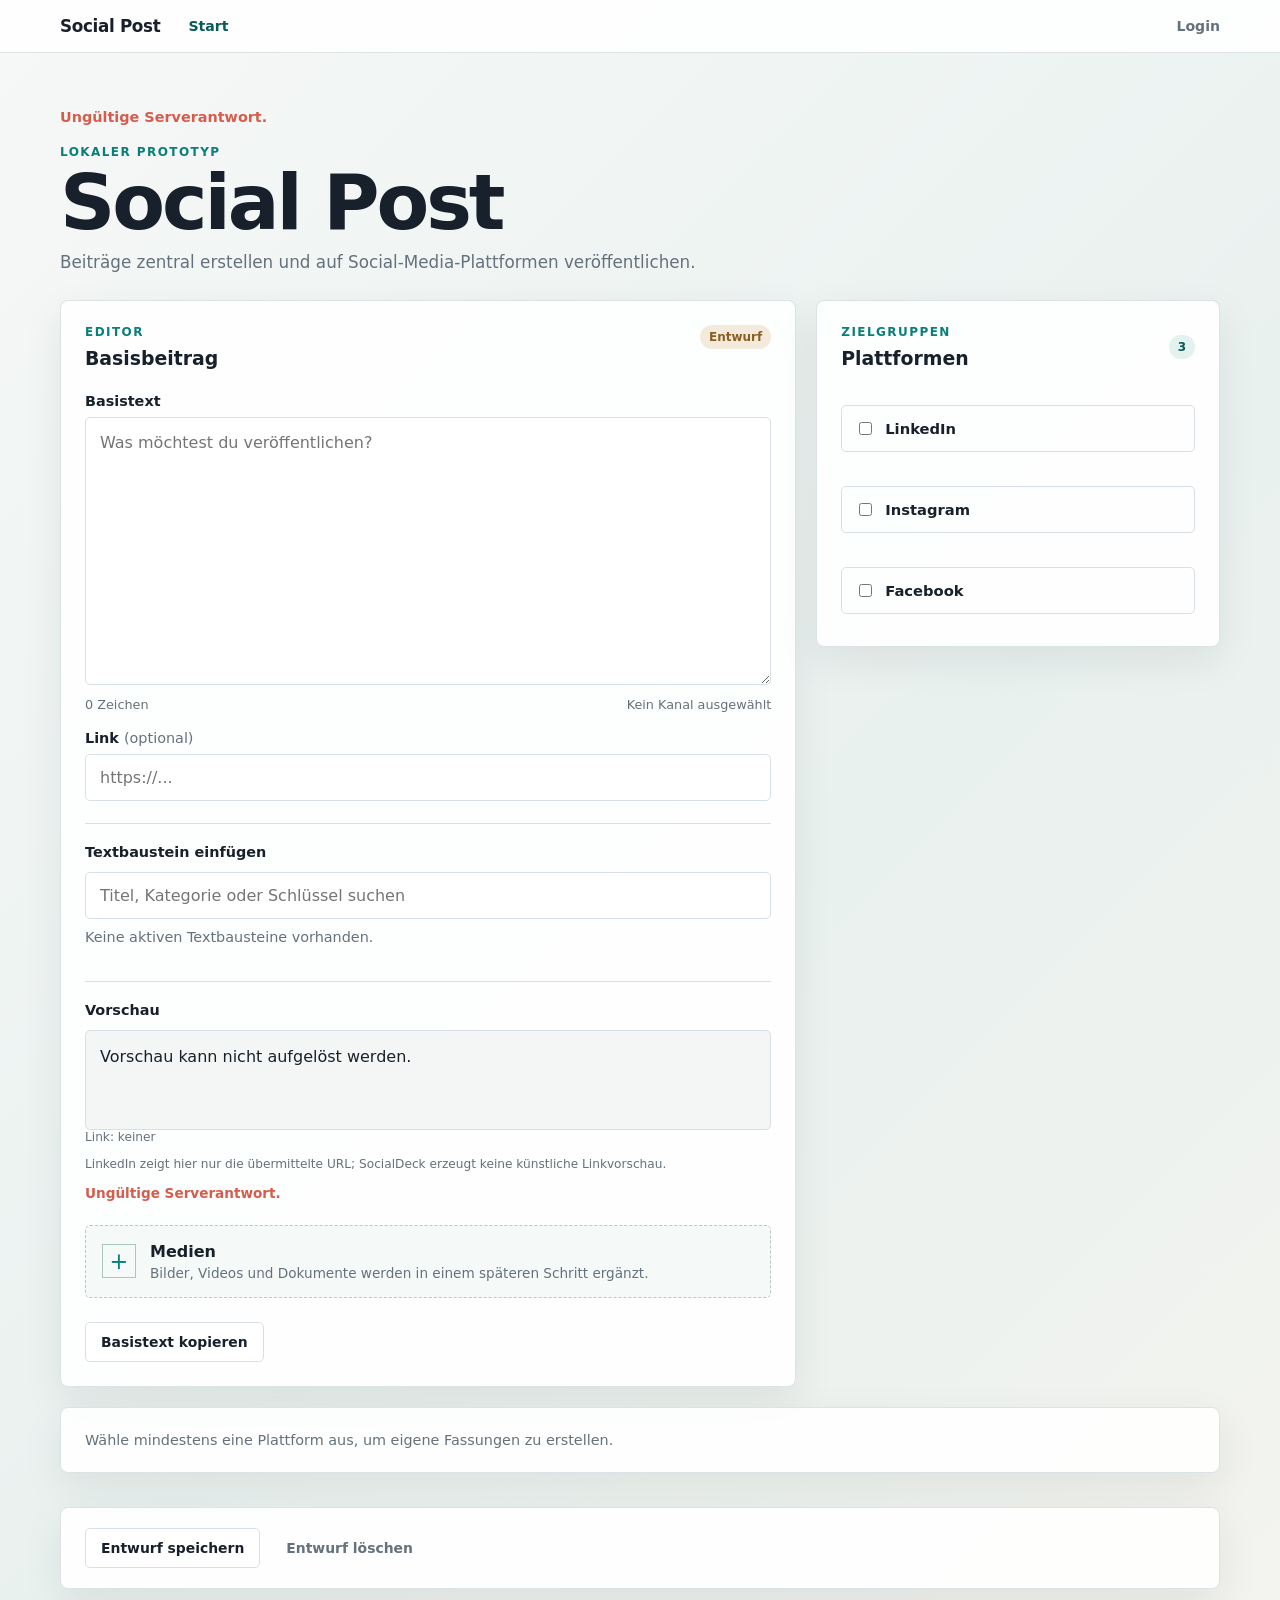
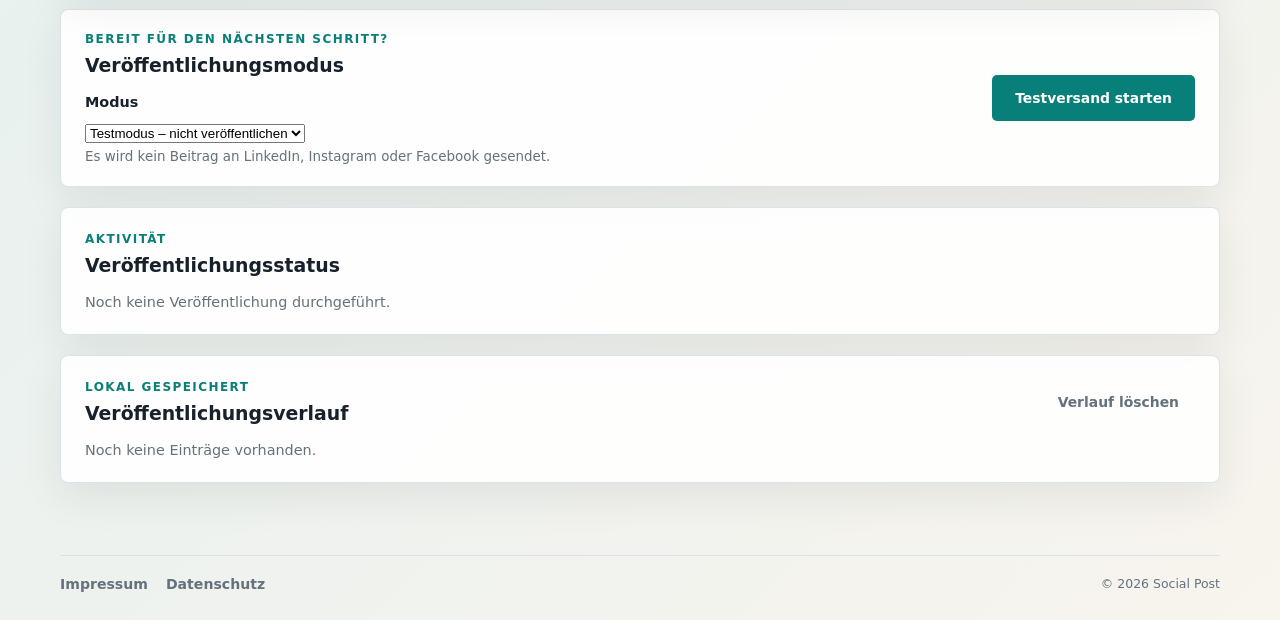
==== public/index.html @ dc5a69a2 "Persist posts and add LinkedIn link publishing" ====
<!doctype html>
<html lang="de">
  <head>
    <meta charset="utf-8">
    <meta name="viewport" content="width=device-width, initial-scale=1">
    <title>Social Post</title>
    <link rel="stylesheet" href="css/app.css">
  </head>
  <body>
    <header class="topbar">
      <a class="brand" href="#/">Social Post</a>
      <nav class="main-nav" aria-label="Hauptnavigation">
        <a href="#/" data-route-link="home">Start</a>
        <a href="#/beitraege" data-route-link="posts" hidden>Beiträge</a>
        <a href="#/admin" data-route-link="admin" hidden>Admin</a>
      </nav>
      <div class="session-nav">
        <span id="current-user" class="current-user" hidden></span>
        <a id="login-link" class="login-link" href="#/login">Login</a>
        <button id="logout-button" class="button button-quiet" type="button" hidden>Logout</button>
      </div>
    </header>
    <main class="app-shell">
      <div id="message" class="message" role="status" aria-live="polite"></div>

      <section id="home-view" data-view="home">
        <header class="page-header">
          <p class="eyebrow">Lokaler Prototyp</p>
          <h1>Social Post</h1>
          <p>Beiträge zentral erstellen und auf Social-Media-Plattformen veröffentlichen.</p>
        </header>
        <section class="post-editor" aria-label="Beitragseditor">
        <article class="panel editor-panel base-editor">
          <div class="panel-heading">
            <div>
              <p class="section-kicker">Editor</p>
              <h2>Basisbeitrag</h2>
            </div>
            <span id="post-status" class="status-badge">Entwurf</span>
          </div>
          <label for="post-text">Basistext</label>
          <textarea id="post-text" rows="10" placeholder="Was möchtest du veröffentlichen?"></textarea>
          <div class="field-meta">
            <span id="character-count">0 Zeichen</span>
            <span id="provider-limit">Keine Plattform ausgewählt</span>
          </div>

          <label for="post-link">Link <span class="muted">(optional)</span></label>
          <input id="post-link" type="url" placeholder="https://...">

          <section class="post-text-blocks" aria-labelledby="post-text-block-heading">
            <h3 id="post-text-block-heading">Textbaustein einfügen</h3>
            <input id="post-text-block-search" type="search" placeholder="Titel, Kategorie oder Schlüssel suchen">
            <div id="post-text-block-list" class="post-text-block-list"></div>
            <div id="post-text-block-admin-action"></div>
          </section>

          <section class="post-preview" aria-labelledby="post-preview-heading">
            <h3 id="post-preview-heading">Vorschau</h3>
            <pre id="post-preview">Noch kein Basistext vorhanden.</pre>
            <p id="post-link-preview" class="field-hint">Link: keiner</p>
            <p class="field-hint">LinkedIn zeigt hier nur die übermittelte URL; SocialDeck erzeugt keine künstliche Linkvorschau.</p>
            <p id="post-preview-error" class="form-error" role="alert"></p>
          </section>

          <div class="media-box">
            <div class="media-icon" aria-hidden="true">+</div>
            <div>
              <strong>Medien</strong>
              <p>Bilder, Videos und Dokumente werden in einem späteren Schritt ergänzt.</p>
            </div>
          </div>

          <div class="button-row editor-actions">
            <button id="copy-button" class="button button-secondary" type="button">Basistext kopieren</button>
          </div>
        </article>

        </article>

        <section class="panel provider-panel">
            <div class="panel-heading compact">
              <div>
                <p class="section-kicker">Zielgruppen</p>
                <h2>Plattformen</h2>
              </div>
              <span id="provider-count" class="count-badge">0</span>
            </div>
            <div id="provider-list" class="provider-list"></div>
          </section>

        <section id="platform-variants" class="platform-variants" aria-label="Plattformfassungen"></section>

        <div class="panel editor-footer">
          <div class="button-row">
            <button id="save-button" class="button button-secondary" type="button">Entwurf speichern</button>
            <button id="delete-button" class="button button-quiet" type="button">Entwurf löschen</button>
          </div>
          <span id="draft-status" class="muted"></span>
        </div>
        </section>
      </section>

      <section id="posts-view" class="standalone-view" data-view="posts" hidden>
        <header class="page-header"><p class="eyebrow">Gespeichert</p><h1>Beiträge</h1><p>Providerneutrale Beiträge und ihre Veröffentlichungsziele.</p></header>
        <div id="posts-list" class="posts-list panel"><p class="empty-state">Noch keine Beiträge gespeichert.</p></div>
      </section>

      <section id="login-view" class="standalone-view" data-view="login" hidden>
        <div class="auth-card panel">
          <p class="section-kicker">Lokale Entwicklung</p>
          <h1>Admin-Login</h1>
          <p class="muted">Serverseitiger Admin-Zugang für die lokale Entwicklungsumgebung.</p>
          <form id="login-form">
            <label for="login-identity">E-Mail oder Benutzername</label>
            <input id="login-identity" name="identity" autocomplete="username" required>
            <label for="login-password">Passwort</label>
            <input id="login-password" name="password" type="password" autocomplete="current-password" required>
            <p id="login-error" class="form-error" role="alert"></p>
            <button class="button button-primary" type="submit">Login</button>
          </form>
        </div>
      </section>

      <section id="admin-view" class="standalone-view" data-view="admin" hidden>
        <div class="admin-heading">
          <div><p class="section-kicker">Administration</p><h1>Admin</h1><p class="muted">Konten, Provider und allgemeine Einstellungen.</p></div>
          <span class="status-badge">Geschützt</span>
        </div>
        <nav class="admin-tabs" aria-label="Admin-Bereiche"><button class="admin-tab active" type="button">Verbundene Konten</button><button class="admin-tab" type="button">Rechtliches</button><button class="admin-tab" type="button">Textbausteine</button><button class="admin-tab" type="button">E-Mail-Konfiguration</button><button class="admin-tab" type="button">Admin-Konto</button></nav>
        <div id="accounts-panel" class="admin-tab-panel">
          <p class="section-kicker">Provider-Konfiguration</p><h2>Verbundene Konten</h2><p class="muted">LinkedIn kann per OAuth verbunden werden. Instagram und Facebook folgen später.</p>
          <div id="provider-config-list" class="provider-config-list"></div>
        </div>
        <form id="legal-settings-form" class="panel settings-panel admin-tab-panel" hidden>
          <div class="panel-heading compact"><div><p class="section-kicker">Allgemein</p><h2>Rechtstexte</h2></div></div>
          <label for="imprint-input">Impressum</label><textarea id="imprint-input" rows="8" placeholder="Noch kein Impressum hinterlegt."></textarea>
          <label for="privacy-input">Datenschutz</label><textarea id="privacy-input" rows="8" placeholder="Noch keine Datenschutzerklärung hinterlegt."></textarea>
          <div class="button-row"><button class="button button-primary" type="submit">Speichern</button></div>
        </form>
        <section id="text-blocks-panel" class="admin-tab-panel" hidden>
          <div class="text-block-layout">
            <aside class="panel text-block-selection">
              <label class="text-block-search">Textbaustein suchen<input id="text-block-search" type="search" placeholder="Titel, Schlüssel, Kategorie oder Inhalt"></label>
              <div class="text-block-list-heading"><span>Textbausteine</span><span>Status</span></div>
              <div id="text-block-list" class="text-block-list" role="listbox" aria-label="Textbaustein auswählen"></div>
              <button id="text-block-new" class="button button-secondary" type="button">Neuer Textbaustein</button>
            </aside>
            <form id="text-block-editor-form" class="panel text-block-editor" aria-labelledby="text-block-editor-heading">
              <p id="text-block-editor-category" class="section-kicker">Textbausteine</p>
              <h2 id="text-block-editor-heading">Textbaustein auswählen</h2>
              <fieldset id="text-block-editor-fields" disabled>
                <label>Bezeichnung / Titel<input name="title" maxlength="255" required></label>
                <label>Schlüssel<input name="key" maxlength="100" pattern="[A-Za-z0-9][A-Za-z0-9_-]*" placeholder="standard_cta" required></label>
                <label>Kategorie<input name="category" maxlength="100" placeholder="Allgemein"></label>
                <div class="text-block-options"><label><input name="isActive" type="checkbox" checked> Aktiv</label><label>Sortierung<input name="sortOrder" type="number" min="-1000000" max="1000000" value="0" required></label></div>
                <label>Inhalt<textarea name="content" rows="16" maxlength="50000"></textarea></label>
                <section class="text-block-placeholder-section" aria-labelledby="text-block-placeholder-heading">
                  <strong id="text-block-placeholder-heading">Verfügbare Schlüssel</strong>
                  <div id="text-block-placeholders" class="text-block-placeholders" aria-live="polite"></div>
                  <p class="field-hint">Ein Klick fügt den Schlüssel an der Cursorposition ein. Markierter Text wird ersetzt.</p>
                </section>
                <div class="button-row"><button class="button button-primary" type="submit">Speichern</button><button id="text-block-delete" class="button button-quiet" type="button">Löschen</button></div>
              </fieldset>
            </form>
          </div>
        </section>
        <form id="email-settings-form" class="panel settings-panel admin-tab-panel" hidden>
          <div class="panel-heading compact"><div><p class="section-kicker">SMTP</p><h2>E-Mail-Konfiguration</h2></div><span id="email-password-status" class="status-badge">Kein Passwort gespeichert</span></div>
          <label class="email-enabled"><input name="enabled" type="checkbox"> E-Mail-Versand aktiv</label>
          <div class="email-settings-grid">
            <label>SMTP-Host<input name="host" maxlength="255" placeholder="smtp.example.com"></label>
            <label>SMTP-Port<input name="port" type="number" min="1" max="65535" value="587" required></label>
            <label>Verschlüsselung<select name="encryption"><option value="none">Keine</option><option value="tls">STARTTLS</option><option value="ssl">TLS/SSL</option></select></label>
            <label>SMTP-Benutzername<input name="user" maxlength="255" autocomplete="username"></label>
          </div>
          <label>Neues SMTP-Passwort<input name="password" type="password" maxlength="4096" autocomplete="new-password" placeholder="Leer lassen, um vorhandenes Passwort zu behalten"></label>
          <div class="email-settings-grid">
            <label>Absender-E-Mail<input name="fromEmail" type="email" maxlength="254"></label>
            <label>Absendername<input name="fromName" maxlength="255"></label>
            <label>Reply-To-Adresse<input name="replyTo" type="email" maxlength="254"></label>
          </div>
          <p class="field-hint">Es wird beim Speichern keine Test- oder externe E-Mail versendet.</p>
          <div class="button-row"><button class="button button-primary" type="submit">E-Mail-Konfiguration speichern</button></div>
        </form>
        <form id="password-form" class="panel settings-panel admin-tab-panel" hidden>
          <div class="panel-heading compact"><div><p class="section-kicker">Sicherheit</p><h2>Admin-Konto</h2></div></div>
          <label for="current-password">Aktuelles Passwort</label><input id="current-password" name="currentPassword" type="password" required>
          <label for="new-password">Neues Passwort</label><input id="new-password" name="newPassword" type="password" minlength="12" maxlength="1024" required>
          <label for="new-password-repeat">Neues Passwort wiederholen</label><input id="new-password-repeat" name="newPasswordRepeat" type="password" minlength="12" maxlength="1024" required>
          <div class="button-row"><button class="button button-primary" type="submit">Passwort ändern</button></div>
        </form>
      </section>

      <section id="imprint-view" class="standalone-view legal-view" data-view="imprint" hidden>
        <p class="section-kicker">Rechtliches</p><h1>Impressum</h1>
        <div id="imprint-content" class="legal-content"></div>
      </section>

      <section id="privacy-view" class="standalone-view legal-view" data-view="privacy" hidden>
        <p class="section-kicker">Rechtliches</p><h1>Datenschutz</h1>
        <div id="privacy-content" class="legal-content"></div>
      </section>

      <section class="publish-bar panel" data-view="home">
        <div>
          <p class="section-kicker">Bereit für den nächsten Schritt?</p>
          <h2>Veröffentlichungsmodus</h2>
          <label for="publish-mode">Modus</label>
          <select id="publish-mode"><option value="mock" selected>Testmodus – nicht veröffentlichen</option><option value="linkedin-live">Echter LinkedIn-Test</option></select>
          <p id="publish-mode-hint" class="muted">Es wird kein Beitrag an LinkedIn, Instagram oder Facebook gesendet.</p>
        </div>
        <button id="publish-button" class="button button-primary" type="button">Testversand starten</button>
      </section>

      <dialog id="linkedin-publish-confirmation" class="publish-confirmation">
        <form method="dialog">
          <p class="section-kicker">Echte Veröffentlichung</p><h2>Dieser Beitrag wird jetzt tatsächlich auf LinkedIn veröffentlicht.</h2>
          <dl><dt>Zielkanal</dt><dd id="linkedin-confirm-channel"></dd><dt>Anzeigename</dt><dd id="linkedin-confirm-name"></dd><dt>Endgültiger Text</dt><dd><pre id="linkedin-confirm-text"></pre></dd><dt>Link</dt><dd id="linkedin-confirm-link">Kein Link</dd><dt>Sichtbarkeit</dt><dd><select id="linkedin-confirm-visibility"><option value="PUBLIC">Öffentlich</option><option value="CONNECTIONS">Nur Kontakte</option></select></dd></dl>
          <div class="button-row"><button class="button button-quiet" value="cancel">Abbrechen</button><button id="linkedin-confirm-publish" class="button button-primary" value="default">Jetzt auf LinkedIn veröffentlichen</button></div>
        </form>
      </dialog>

      <section class="panel results-panel" data-view="home">
        <div class="panel-heading compact">
          <div>
            <p class="section-kicker">Aktivität</p>
            <h2>Veröffentlichungsstatus</h2>
          </div>
        </div>
        <div id="publish-results" class="results-list empty-state">Noch keine Veröffentlichung durchgeführt.</div>
      </section>

      <section class="panel history-panel" data-view="home">
        <div class="panel-heading compact">
          <div>
            <p class="section-kicker">Lokal gespeichert</p>
            <h2>Veröffentlichungsverlauf</h2>
          </div>
          <button id="clear-history-button" class="button button-quiet" type="button">Verlauf löschen</button>
        </div>
        <div id="history-list" class="history-list empty-state">Noch keine Einträge vorhanden.</div>
      </section>
    </main>
    <footer class="site-footer"><div><a href="#/impressum">Impressum</a><a href="#/datenschutz">Datenschutz</a></div><span>© <span id="current-year"></span> Social Post</span></footer>
    <script type="module" src="js/app.js?v=central-post-editor"></script>
  </body>
</html>
---- public/css/app.css ----
:root {
  color-scheme: light;
  --ink: #18212b;
  --muted: #65717c;
  --line: #d9e0e5;
  --paper: #ffffff;
  --wash: #f3f6f5;
  --teal: #087f78;
  --teal-dark: #075b57;
  --coral: #d65c4c;
  --success: #23704a;
  --shadow: 0 14px 40px rgba(24, 33, 43, 0.08);
  font-family: Inter, ui-sans-serif, system-ui, -apple-system, BlinkMacSystemFont, "Segoe UI", sans-serif;
}

* { box-sizing: border-box; }
body { min-height: 100vh; margin: 0; color: var(--ink); background: linear-gradient(135deg, #f6f8f7 0%, #e9f1ef 48%, #f8f4ee 100%); }
button, input, textarea { font: inherit; }
button { cursor: pointer; }
.topbar { display: flex; align-items: center; gap: 28px; width: 100%; padding: 16px max(16px, calc((100% - 1160px) / 2)); border-bottom: 1px solid rgba(217, 224, 229, .9); background: rgba(255, 255, 255, .9); }
.brand { color: var(--ink); font-size: 1.05rem; font-weight: 850; text-decoration: none; letter-spacing: -.02em; }
.main-nav, .session-nav { display: flex; align-items: center; gap: 18px; }
.main-nav a, .login-link, .site-footer a { color: var(--muted); font-size: .88rem; font-weight: 700; text-decoration: none; }
.main-nav a:hover, .main-nav a.active, .login-link:hover, .site-footer a:hover { color: var(--teal-dark); }
.session-nav { margin-left: auto; }
.current-user { color: var(--muted); font-size: .8rem; }
.app-shell { width: min(1160px, calc(100% - 32px)); margin: 0 auto; padding: 56px 0 72px; }
.page-header { margin-bottom: 28px; max-width: 680px; }
.eyebrow, .section-kicker { margin: 0 0 8px; color: var(--teal); font-size: .75rem; font-weight: 800; letter-spacing: .12em; text-transform: uppercase; }
h1, h2, h3, p { margin-top: 0; }
h1 { margin-bottom: 12px; font-size: clamp(2.5rem, 6vw, 4.8rem); line-height: .95; letter-spacing: -.04em; }
h2 { margin-bottom: 0; font-size: 1.18rem; }
h3 { margin-bottom: 12px; font-size: .9rem; }
.page-header > p:last-child { color: var(--muted); font-size: 1.05rem; }
.panel { background: rgba(255, 255, 255, .88); border: 1px solid rgba(217, 224, 229, .9); border-radius: 8px; box-shadow: var(--shadow); }
.workspace-grid { display: grid; grid-template-columns: minmax(0, 1.55fr) minmax(280px, .85fr); gap: 20px; align-items: start; }
.post-editor { display: grid; grid-template-columns: minmax(0,1.55fr) minmax(280px,.85fr); gap: 20px; align-items: start; }
.base-editor { grid-row: span 2; }
.post-text-blocks,.post-preview { margin-top: 22px; padding-top: 20px; border-top: 1px solid var(--line); }
.post-text-block-list { display: grid; grid-template-columns: repeat(2,minmax(0,1fr)); gap: 8px; max-height: 240px; margin-top: 10px; overflow-y: auto; }
.post-text-block { display: grid; gap: 2px; padding: 10px; border: 1px solid var(--line); border-radius: 5px; background: white; color: var(--ink); text-align: left; }
.post-text-block:hover { border-color: var(--teal); }
.post-text-block span { color: var(--teal); font-family: ui-monospace, monospace; font-size: .8rem; }
.post-text-block small,.field-hint { color: var(--muted); font-size: .76rem; }
.post-preview pre { min-height: 100px; margin: 12px 0 0; padding: 14px; border: 1px solid var(--line); border-radius: 5px; background: var(--wash); white-space: pre-wrap; overflow-wrap: anywhere; font: inherit; line-height: 1.5; }
#post-text-block-admin-action { margin-top: 10px; }
.platform-variants { display: grid; grid-column: 1/-1; grid-template-columns: repeat(auto-fit,minmax(310px,1fr)); gap: 20px; }
.platform-variants > .empty-state { padding: 24px; }
.platform-variant { padding: 22px; }
.platform-variant textarea { min-height: 190px; }
.variant-count { display: block; margin: 7px 0; color: var(--muted); font-size: .8rem; }
.platform-variant .button-row { margin-top: 16px; }
.editor-footer { display: flex; grid-column: 1/-1; align-items: center; justify-content: space-between; gap: 16px; padding: 20px 24px; }
.editor-panel, .provider-panel, .accounts-panel, .results-panel, .history-panel { padding: 24px; }
.panel-heading { display: flex; justify-content: space-between; align-items: flex-start; gap: 16px; margin-bottom: 24px; }
.panel-heading.compact { margin-bottom: 18px; align-items: center; }
label { display: block; margin: 18px 0 8px; font-weight: 700; font-size: .9rem; }
textarea, input { width: 100%; border: 1px solid var(--line); border-radius: 5px; background: var(--paper); color: var(--ink); padding: 13px 14px; outline: none; transition: border-color .15s, box-shadow .15s; }
textarea { min-height: 240px; resize: vertical; line-height: 1.5; }
textarea:focus, input:focus { border-color: var(--teal); box-shadow: 0 0 0 3px rgba(8, 127, 120, .13); }
.field-meta { display: flex; justify-content: space-between; gap: 12px; margin-top: 8px; color: var(--muted); font-size: .8rem; }
.muted { color: var(--muted); font-weight: 400; }
.media-box { display: flex; align-items: center; gap: 14px; margin-top: 20px; padding: 16px; border: 1px dashed #b8c9c6; background: #f5faf8; border-radius: 5px; }
.media-box p { margin: 4px 0 0; color: var(--muted); font-size: .85rem; }
.media-icon { display: grid; width: 34px; height: 34px; place-items: center; border: 1px solid #a9c6c1; color: var(--teal); font-size: 1.4rem; }
.button-row { display: flex; flex-wrap: wrap; gap: 10px; }
.editor-actions { margin-top: 24px; }
.button { border: 1px solid transparent; border-radius: 5px; padding: 11px 15px; font-weight: 750; font-size: .87rem; transition: transform .15s, background .15s, border-color .15s; }
.button:hover { transform: translateY(-1px); }
.button-primary { background: var(--teal); color: white; padding: 14px 22px; }
.button-primary:hover { background: var(--teal-dark); }
.button-secondary { border-color: var(--line); background: white; color: var(--ink); }
.button-secondary:hover { border-color: var(--teal); color: var(--teal-dark); }
.button-quiet { border-color: transparent; background: transparent; color: var(--muted); }
.button-quiet:hover { color: var(--coral); }
.side-column { display: grid; gap: 20px; }
.count-badge, .status-badge { border-radius: 999px; padding: 5px 9px; background: #e3f2ee; color: var(--teal-dark); font-size: .75rem; font-weight: 800; }
.status-badge { background: #f3eadb; color: #8a5f24; }
.provider-list { display: grid; gap: 8px; }
.provider-option { display: flex; align-items: center; gap: 10px; padding: 13px; border: 1px solid var(--line); border-radius: 5px; }
.provider-option:has(input:checked) { border-color: var(--teal); background: #f0f8f5; }
.provider-option input { width: auto; accent-color: var(--teal); }
.provider-option strong { font-size: .92rem; }
.provider-option small { margin-left: auto; color: var(--muted); font-size: .74rem; }
.provider-channel-group { display: grid; gap: 8px; margin: 0; padding: 0; border: 0; }
.provider-channel-group legend { margin-bottom: 6px; color: var(--teal-dark); font-size: .82rem; font-weight: 800; }
.capabilities { margin-top: 24px; padding-top: 20px; border-top: 1px solid var(--line); }
.capabilities ul { display: grid; grid-template-columns: 1fr 1fr; gap: 9px; padding: 0; margin: 0; list-style: none; }
.capabilities li { color: var(--muted); font-size: .84rem; }
.capabilities li::before { content: "✓"; margin-right: 7px; color: var(--success); font-weight: 800; }
.accounts-panel .button { margin-top: 8px; }
.publish-bar { display: flex; justify-content: space-between; align-items: center; gap: 24px; margin-top: 20px; padding: 22px 24px; }
.publish-bar p:last-child { margin: 6px 0 0; font-size: .84rem; }
.results-panel, .history-panel { margin-top: 20px; }
.message { min-height: 22px; margin-bottom: 14px; font-size: .9rem; font-weight: 700; }
.message:empty { visibility: hidden; }
.message.success { color: var(--success); }
.message.error { color: var(--coral); }
.standalone-view { min-height: 520px; padding: 28px 0; }
.auth-card { width: min(460px, 100%); margin: 30px auto; padding: 30px; }
.auth-card h1, .admin-heading h1, .legal-view h1 { margin-bottom: 12px; font-size: clamp(2rem, 5vw, 3.6rem); letter-spacing: -.04em; }
.auth-card .button { margin-top: 12px; }
.form-error { min-height: 20px; margin: 14px 0 0; color: var(--coral); font-size: .85rem; font-weight: 700; }
.admin-heading { display: flex; justify-content: space-between; gap: 20px; margin-bottom: 24px; }
.settings-panel { width: min(760px, 100%); padding: 24px; }
.settings-panel textarea { min-height: 160px; }
.admin-tabs { display: flex; gap: 4px; margin-bottom: 20px; border-bottom: 1px solid var(--line); }
.admin-tab { border: 0; border-bottom: 3px solid transparent; padding: 12px 16px; background: transparent; color: var(--muted); font-weight: 800; }
.admin-tab.active { border-color: var(--teal); color: var(--teal-dark); }
.admin-tab-panel { width: min(900px, 100%); }
.provider-config-list { display: grid; gap: 12px; margin-top: 18px; }
.provider-config { border: 1px solid var(--line); border-radius: 6px; background: rgba(255, 255, 255, .88); }
.provider-config summary { display: flex; justify-content: space-between; align-items: center; padding: 17px 18px; cursor: pointer; list-style: none; }
.provider-config summary::-webkit-details-marker { display: none; }
.provider-config summary span:first-child { display: grid; gap: 4px; }
.provider-config summary small { color: var(--muted); font-size: .78rem; font-weight: 600; }
.accordion-mark { color: var(--teal); font-size: 1.4rem; }
.provider-config[open] .accordion-mark { transform: rotate(45deg); }
.provider-form { padding: 0 18px 20px; border-top: 1px solid var(--line); }
.provider-form label { margin-top: 16px; }
.provider-form label:has(input[type="checkbox"]) { display: flex; justify-content: space-between; align-items: center; }
.provider-form label:has(input[type="checkbox"]) input { width: auto; accent-color: var(--teal); }
.secret-note { margin: 7px 0 0; color: var(--muted); font-size: .78rem; }
.account-placeholder { display: grid; gap: 5px; margin: 18px 0; padding: 14px; background: var(--wash); color: var(--muted); font-size: .8rem; }
.account-placeholder strong { color: var(--ink); }
.channel-list { display: grid; gap: 9px; margin-top: 20px; padding-top: 18px; border-top: 1px solid var(--line); }
.channel-item { display: grid; gap: 3px; padding: 12px 14px; border: 1px solid var(--line); border-radius: 5px; background: var(--wash); color: var(--muted); font-size: .78rem; }
.channel-item strong { color: var(--ink); font-size: .88rem; }
.channel-list .field-hint { margin: 0; color: var(--muted); font-size: .78rem; }
.provider-form .button-row { margin-top: 18px; }
.publish-bar select { margin-top: 6px; }
.publish-confirmation { width: min(680px,calc(100% - 32px)); border: 0; border-radius: 8px; padding: 26px; box-shadow: 0 18px 70px rgba(20,35,45,.28); }
.publish-confirmation::backdrop { background: rgba(20,35,45,.62); }
.publish-confirmation dl { display: grid; grid-template-columns: 130px 1fr; gap: 10px 16px; margin: 22px 0; }
.publish-confirmation dt { color: var(--muted); font-weight: 800; }
.publish-confirmation dd { margin: 0; min-width: 0; }
.publish-confirmation pre { max-height: 220px; overflow: auto; margin: 0; padding: 12px; background: var(--wash); white-space: pre-wrap; }
.text-block-layout { display: grid; grid-template-columns: minmax(250px,.72fr) minmax(0,1.45fr); gap: 18px; align-items: start; }
.text-block-selection, .text-block-editor { padding: 22px; }
.text-block-search { margin-top: 0; }
.text-block-list-heading { display: grid; grid-template-columns: 1fr auto; gap: 12px; margin-top: 20px; padding: 0 10px 8px; border-bottom: 1px solid var(--line); color: var(--muted); font-size: .72rem; font-weight: 800; text-transform: uppercase; }
.text-block-list { max-height: 620px; overflow-y: auto; margin: 0 -8px 18px; padding: 0 8px; }
.text-block-category { padding: 16px 8px 6px; color: var(--teal); font-size: .72rem; font-weight: 850; letter-spacing: .08em; text-transform: uppercase; }
.text-block-option { display: grid; grid-template-columns: minmax(0,1fr) auto; gap: 10px; width: 100%; margin-bottom: 5px; padding: 11px 10px; border: 1px solid transparent; border-radius: 5px; background: transparent; color: var(--ink); text-align: left; }
.text-block-option:hover { background: var(--wash); }
.text-block-option[aria-selected="true"] { border-color: var(--teal); background: #f0f8f5; box-shadow: inset 3px 0 var(--teal); }
.text-block-option > span:first-child { display: grid; gap: 3px; min-width: 0; }
.text-block-option strong, .text-block-option small { overflow: hidden; text-overflow: ellipsis; white-space: nowrap; }
.text-block-option small { color: var(--muted); font-size: .74rem; }
.text-block-status { align-self: center; border-radius: 999px; padding: 3px 7px; font-size: .68rem; font-weight: 800; }
.text-block-status.active { background: #e3f2ee; color: var(--success); }
.text-block-status.inactive { background: #edf0f2; color: var(--muted); }
.text-block-status.system { background: #eee9f7; color: #665189; }
.text-block-badges { display: flex; align-items: center; gap: 5px; }
.text-block-editor { position: sticky; top: 18px; }
.text-block-editor h2 { margin-bottom: 4px; }
.text-block-editor fieldset { min-width: 0; margin: 0; padding: 0; border: 0; }
.text-block-editor fieldset:disabled { opacity: .55; }
.text-block-editor textarea { min-height: 300px; }
.text-block-placeholder-section { margin-top: 16px; padding: 14px; border: 1px solid var(--line); border-radius: 5px; background: var(--wash); }
.text-block-placeholders { display: flex; flex-wrap: wrap; gap: 8px; margin-top: 10px; }
.text-block-placeholder { display: inline-grid; gap: 2px; padding: 7px 10px; border: 1px solid var(--line); border-radius: 999px; background: #fff; color: var(--teal); text-align: left; }
.text-block-placeholder:hover { border-color: var(--teal); }
.text-block-placeholder small { color: var(--muted); font-size: .68rem; }
.text-block-placeholder-section .field-hint { margin: 9px 0 0; color: var(--muted); font-size: .76rem; }
.text-block-system-label { color: #665189 !important; font-weight: 800; }
.text-block-options { display: grid; grid-template-columns: 1fr 1fr; gap: 18px; align-items: end; }
.text-block-options label:has(input[type="checkbox"]) { display: flex; align-items: center; gap: 9px; min-height: 48px; }
.text-block-options input[type="checkbox"] { width: auto; accent-color: var(--teal); }
.text-block-editor .button-row { margin-top: 18px; }
.email-settings-grid { display: grid; grid-template-columns: repeat(2,minmax(0,1fr)); gap: 0 18px; }
.email-enabled { display: flex; align-items: center; gap: 9px; }
.email-enabled input { width: auto; accent-color: var(--teal); }
.settings-panel select { width: 100%; min-height: 48px; border: 1px solid var(--line); border-radius: 4px; background: #fff; color: var(--ink); padding: 0 12px; }
.legal-content { max-width: 760px; min-height: 220px; padding: 24px; border-left: 3px solid var(--teal); background: rgba(255, 255, 255, .72); white-space: pre-wrap; line-height: 1.7; }
.site-footer { display: flex; justify-content: space-between; gap: 20px; width: min(1160px, calc(100% - 32px)); margin: 0 auto; padding: 20px 0 28px; border-top: 1px solid rgba(217, 224, 229, .9); color: var(--muted); font-size: .78rem; }
.site-footer div { display: flex; gap: 18px; }
.results-list, .history-list { display: grid; gap: 10px; }
.posts-list { display: grid; gap: 0; padding: 0 24px; overflow: hidden; }
.posts-list.empty-state { padding: 24px; }
.post-list-item { display: grid; grid-template-columns: minmax(180px,1fr) minmax(340px,1.5fr); gap: 24px; padding: 20px 0; border-bottom: 1px solid var(--line); }
.post-list-item:last-child { border-bottom: 0; }
.post-list-item p { margin: 0; overflow-wrap: anywhere; }
.post-list-item dl { display: grid; grid-template-columns: max-content 1fr; gap: 4px 12px; margin: 0; font-size: .78rem; }
.post-list-item dt { color: var(--muted); font-weight: 800; }
.post-list-item dd { margin: 0; overflow-wrap: anywhere; }
.empty-state { color: var(--muted); font-size: .9rem; }
.result-item, .history-item { display: grid; grid-template-columns: 1fr auto; gap: 10px 16px; padding: 14px; border: 1px solid var(--line); border-radius: 5px; }
.result-item p, .history-item p { margin: 3px 0 0; color: var(--muted); font-size: .83rem; }
.result-item .result-status, .history-status { color: var(--success); font-size: .8rem; font-weight: 800; text-align: right; }
.history-item time { color: var(--muted); font-size: .78rem; }
@media (max-width: 760px) { .topbar { flex-wrap: wrap; gap: 14px 20px; } .session-nav { margin-left: auto; } .app-shell { padding-top: 32px; } .workspace-grid,.post-editor { grid-template-columns: 1fr; } .base-editor { grid-row: auto; } .post-text-block-list { grid-template-columns: 1fr; } .platform-variants,.editor-footer { grid-column: auto; } .editor-footer { align-items: stretch; flex-direction: column; } .publish-bar { align-items: stretch; flex-direction: column; } .publish-bar .button { width: 100%; } .field-meta { align-items: flex-start; flex-direction: column; gap: 3px; } .result-item, .history-item, .post-list-item { grid-template-columns: 1fr; } .result-item .result-status, .history-status { text-align: left; } .site-footer { align-items: flex-start; flex-direction: column; } .admin-tabs { overflow-x: auto; } .admin-tab { white-space: nowrap; } .text-block-layout { grid-template-columns: 1fr; } .text-block-editor { position: static; } .text-block-list { max-height: 360px; } .text-block-options, .email-settings-grid { grid-template-columns: 1fr; gap: 0; } }
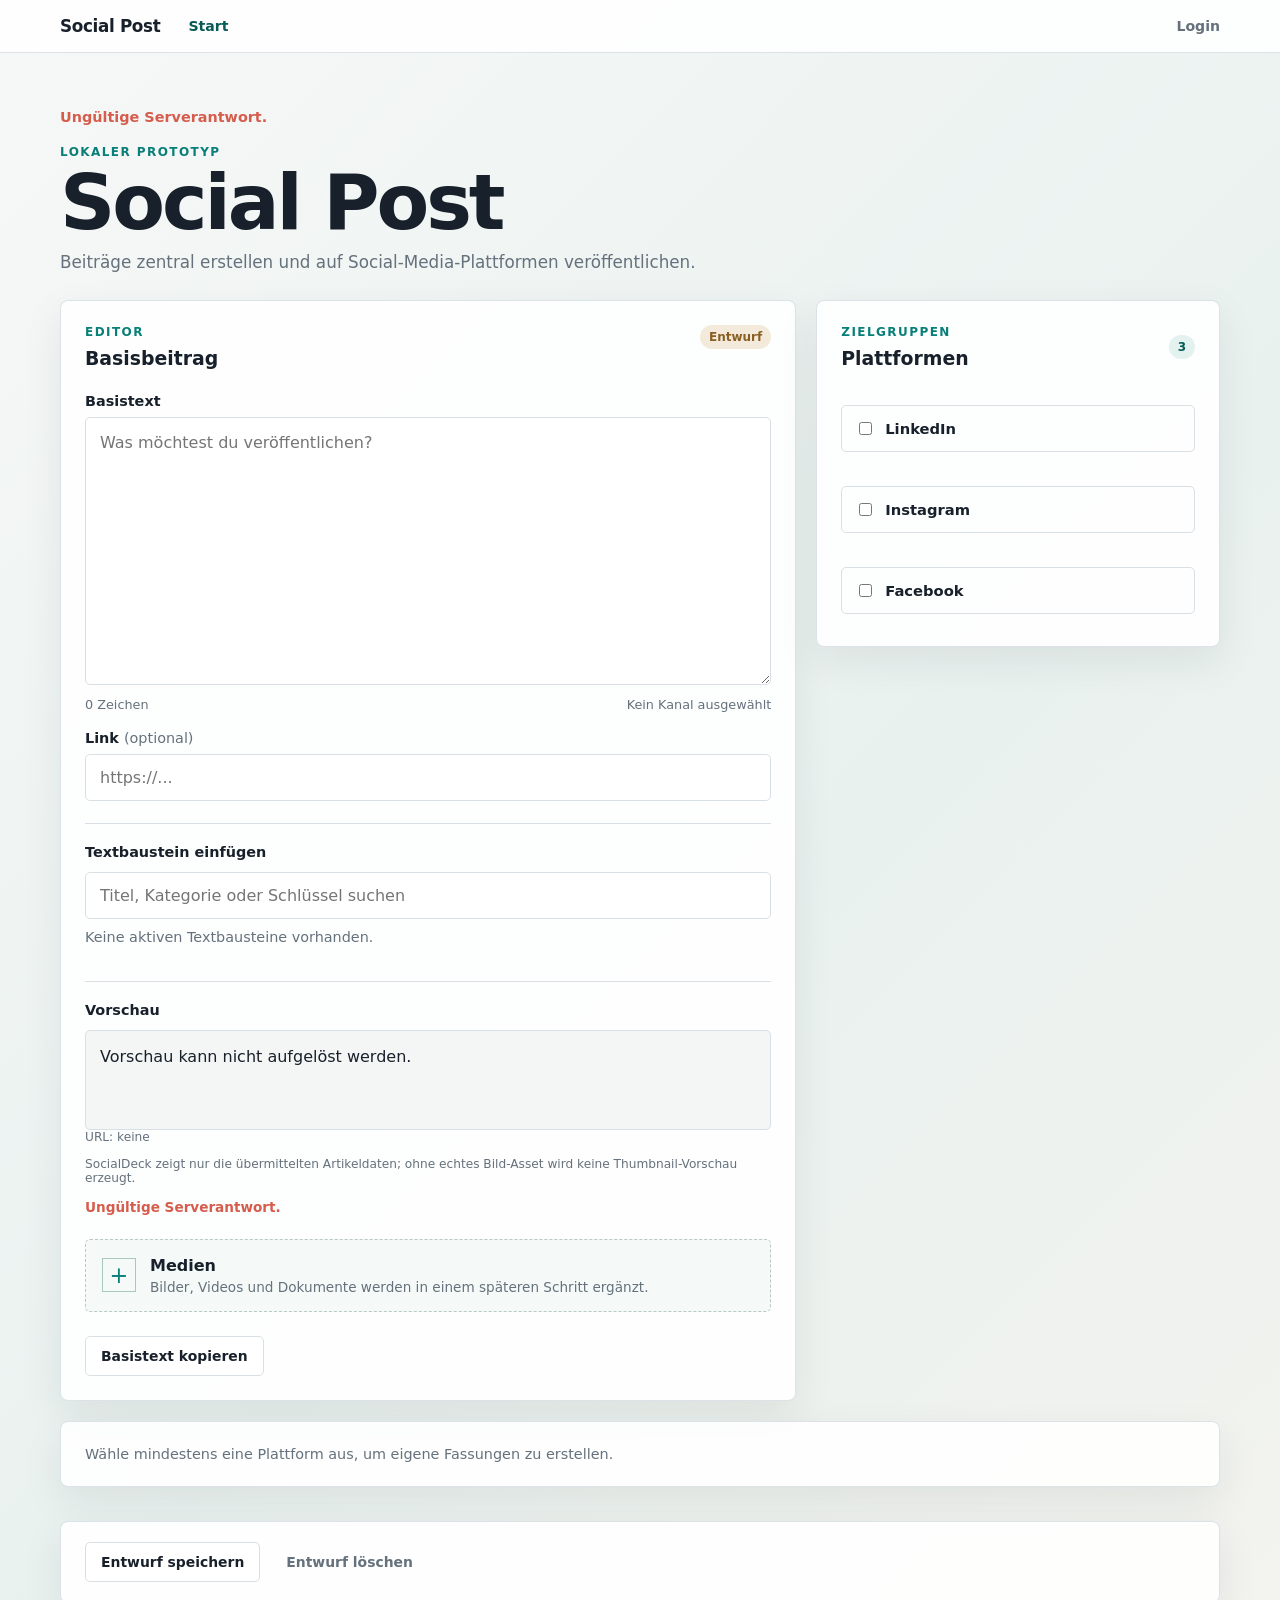
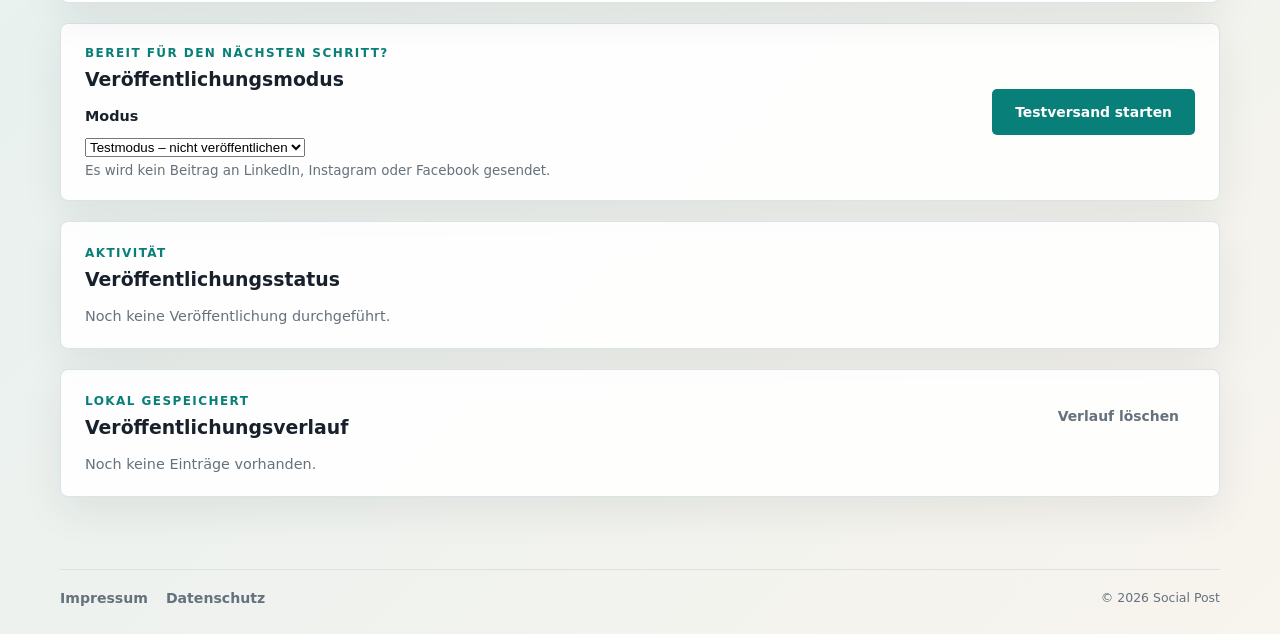
==== commit f4531313: "Add LinkedIn article metadata support" ====
--- a/public/index.html
+++ b/public/index.html
@@ -47,6 +47,12 @@
 
           <label for="post-link">Link <span class="muted">(optional)</span></label>
           <input id="post-link" type="url" placeholder="https://...">
+          <div id="link-article-fields" hidden>
+            <label for="post-link-title">Link-Titel</label>
+            <input id="post-link-title" type="text" maxlength="399" placeholder="Titel des verlinkten Inhalts">
+            <label for="post-link-description">Link-Beschreibung <span class="muted">(optional)</span></label>
+            <textarea id="post-link-description" rows="3" maxlength="4085" placeholder="Kurze Beschreibung des verlinkten Inhalts"></textarea>
+          </div>
 
           <section class="post-text-blocks" aria-labelledby="post-text-block-heading">
             <h3 id="post-text-block-heading">Textbaustein einfügen</h3>
@@ -59,7 +65,9 @@
             <h3 id="post-preview-heading">Vorschau</h3>
             <pre id="post-preview">Noch kein Basistext vorhanden.</pre>
             <p id="post-link-preview" class="field-hint">Link: keiner</p>
-            <p class="field-hint">LinkedIn zeigt hier nur die übermittelte URL; SocialDeck erzeugt keine künstliche Linkvorschau.</p>
+            <p id="post-link-title-preview" class="field-hint" hidden></p>
+            <p id="post-link-description-preview" class="field-hint" hidden></p>
+            <p class="field-hint">SocialDeck zeigt nur die übermittelten Artikeldaten; ohne echtes Bild-Asset wird keine Thumbnail-Vorschau erzeugt.</p>
             <p id="post-preview-error" class="form-error" role="alert"></p>
           </section>
 
@@ -216,7 +224,7 @@
       <dialog id="linkedin-publish-confirmation" class="publish-confirmation">
         <form method="dialog">
           <p class="section-kicker">Echte Veröffentlichung</p><h2>Dieser Beitrag wird jetzt tatsächlich auf LinkedIn veröffentlicht.</h2>
-          <dl><dt>Zielkanal</dt><dd id="linkedin-confirm-channel"></dd><dt>Anzeigename</dt><dd id="linkedin-confirm-name"></dd><dt>Endgültiger Text</dt><dd><pre id="linkedin-confirm-text"></pre></dd><dt>Link</dt><dd id="linkedin-confirm-link">Kein Link</dd><dt>Sichtbarkeit</dt><dd><select id="linkedin-confirm-visibility"><option value="PUBLIC">Öffentlich</option><option value="CONNECTIONS">Nur Kontakte</option></select></dd></dl>
+          <dl><dt>Zielkanal</dt><dd id="linkedin-confirm-channel"></dd><dt>Anzeigename</dt><dd id="linkedin-confirm-name"></dd><dt>Endgültiger Text</dt><dd><pre id="linkedin-confirm-text"></pre></dd><dt>Link</dt><dd id="linkedin-confirm-link">Kein Link</dd><dt>Link-Titel</dt><dd id="linkedin-confirm-link-title">-</dd><dt>Link-Beschreibung</dt><dd id="linkedin-confirm-link-description">-</dd><dt>Sichtbarkeit</dt><dd><select id="linkedin-confirm-visibility"><option value="PUBLIC">Öffentlich</option><option value="CONNECTIONS">Nur Kontakte</option></select></dd></dl>
           <div class="button-row"><button class="button button-quiet" value="cancel">Abbrechen</button><button id="linkedin-confirm-publish" class="button button-primary" value="default">Jetzt auf LinkedIn veröffentlichen</button></div>
         </form>
       </dialog>
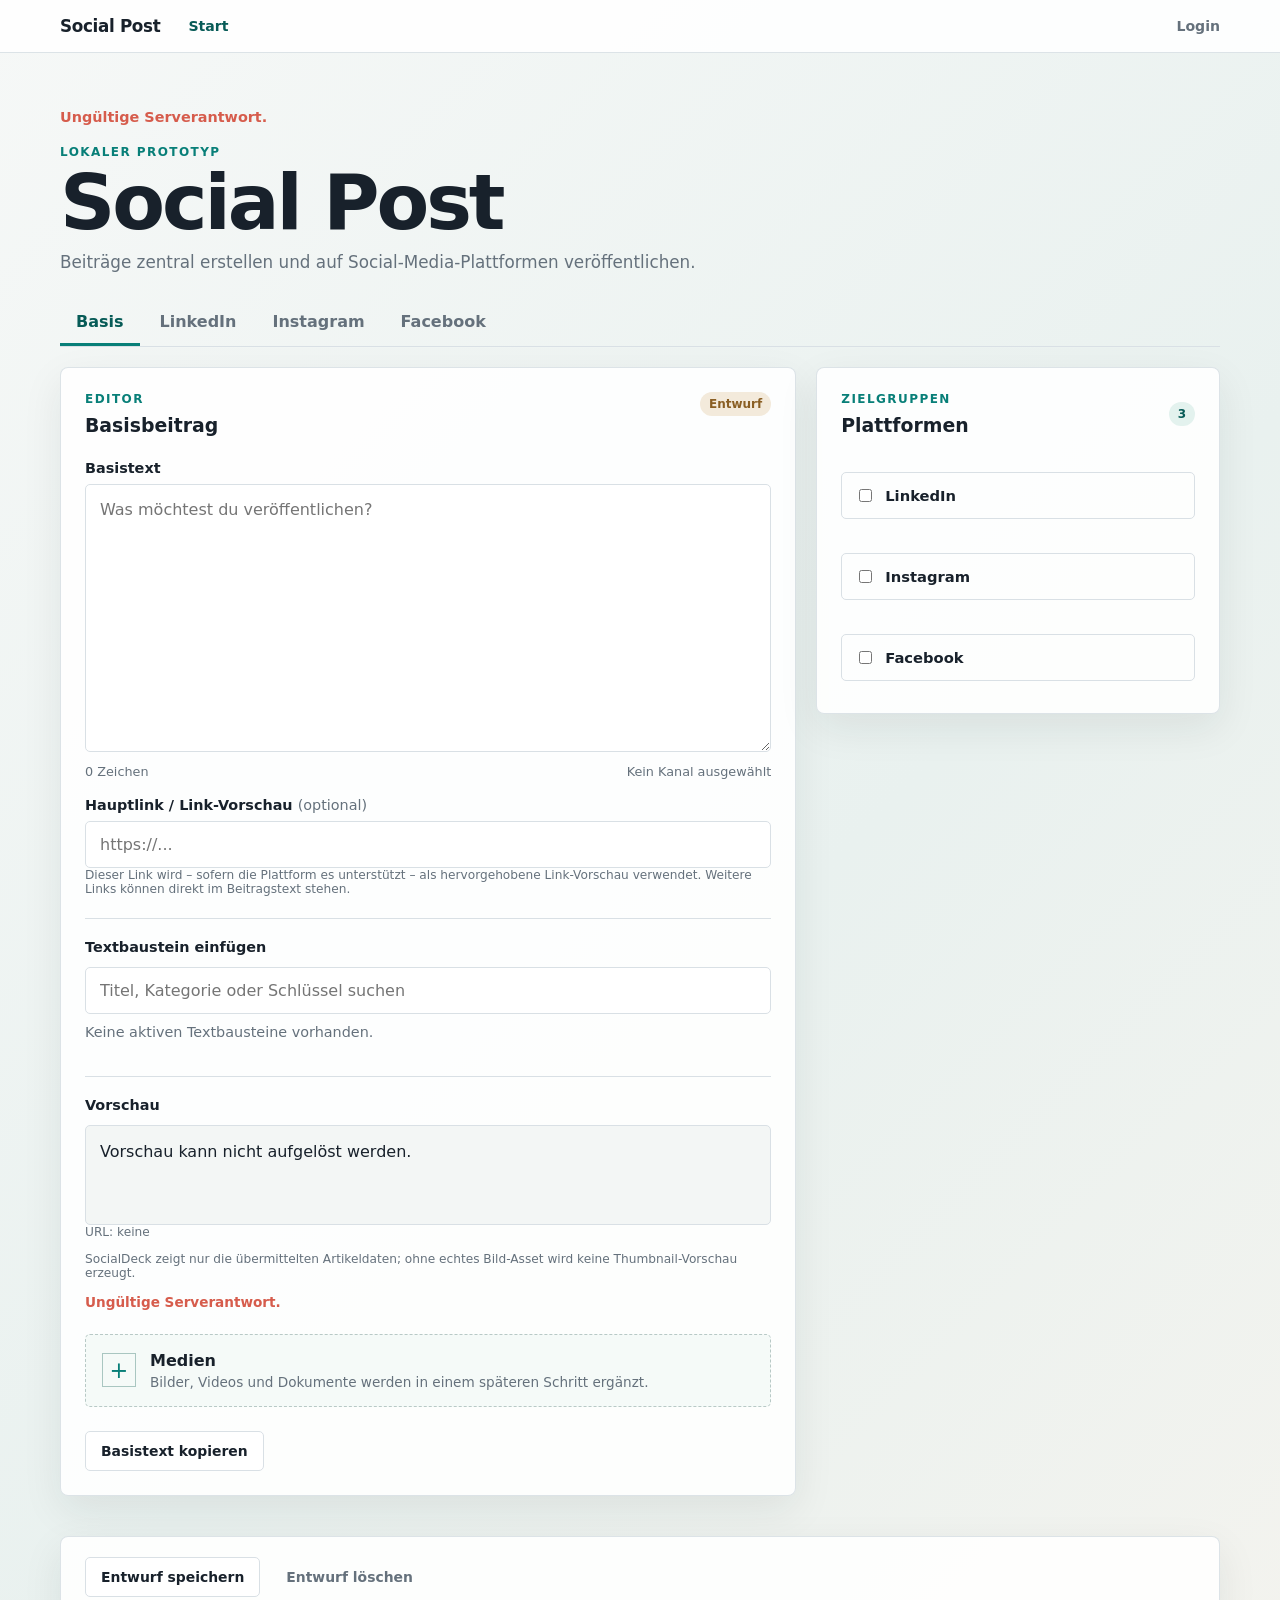
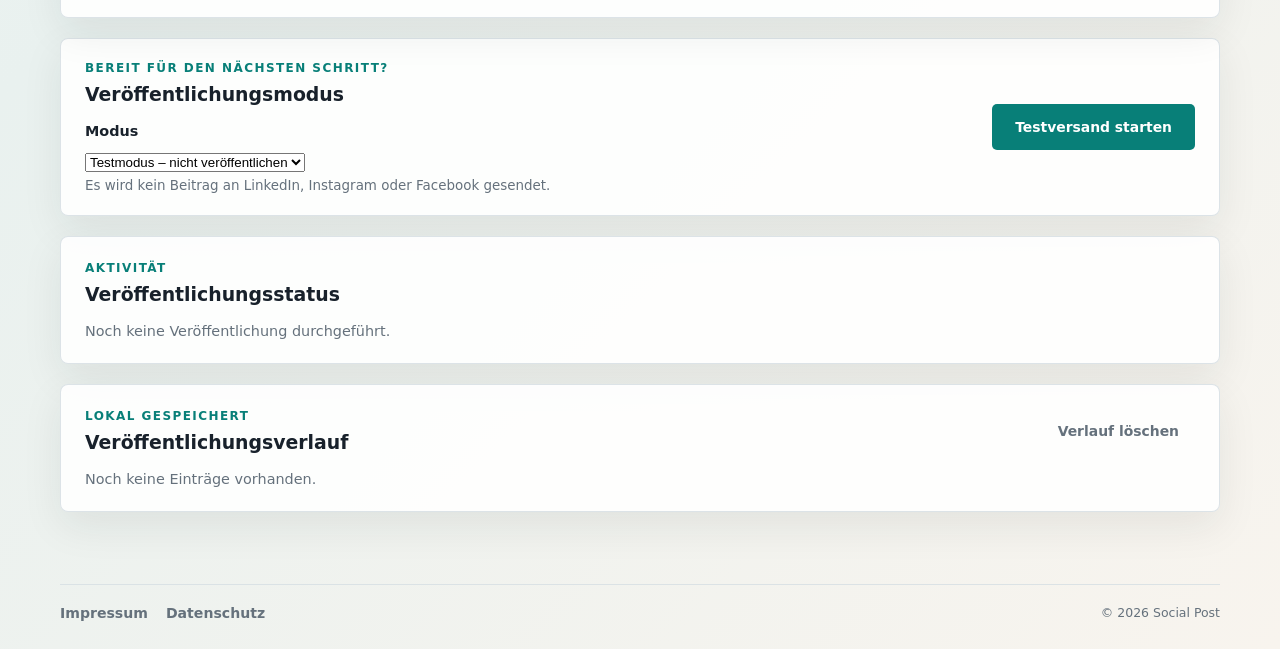
==== commit 69fc0352: "Add multichannel social post editor" ====
--- a/public/index.html
+++ b/public/index.html
@@ -30,7 +30,13 @@
           <p>Beiträge zentral erstellen und auf Social-Media-Plattformen veröffentlichen.</p>
         </header>
         <section class="post-editor" aria-label="Beitragseditor">
-        <article class="panel editor-panel base-editor">
+        <nav id="editor-tabs" class="editor-tabs" aria-label="Editoransichten">
+          <button class="editor-tab active" type="button" data-editor-tab="basis" aria-selected="true">Basis</button>
+          <button class="editor-tab" type="button" data-editor-tab="linkedin" aria-selected="false">LinkedIn</button>
+          <button class="editor-tab" type="button" data-editor-tab="instagram" aria-selected="false">Instagram</button>
+          <button class="editor-tab" type="button" data-editor-tab="facebook" aria-selected="false">Facebook</button>
+        </nav>
+        <article id="base-editor-panel" class="panel editor-panel base-editor" data-editor-panel="basis">
           <div class="panel-heading">
             <div>
               <p class="section-kicker">Editor</p>
@@ -45,8 +51,9 @@
             <span id="provider-limit">Keine Plattform ausgewählt</span>
           </div>
 
-          <label for="post-link">Link <span class="muted">(optional)</span></label>
-          <input id="post-link" type="url" placeholder="https://...">
+          <label for="post-link">Hauptlink / Link-Vorschau <span class="muted">(optional)</span></label>
+          <input id="post-link" type="url" placeholder="https://..." aria-describedby="post-link-help">
+          <p id="post-link-help" class="field-hint">Dieser Link wird – sofern die Plattform es unterstützt – als hervorgehobene Link-Vorschau verwendet. Weitere Links können direkt im Beitragstext stehen.</p>
           <div id="link-article-fields" hidden>
             <label for="post-link-title">Link-Titel</label>
             <input id="post-link-title" type="text" maxlength="399" placeholder="Titel des verlinkten Inhalts">
@@ -82,8 +89,6 @@
           <div class="button-row editor-actions">
             <button id="copy-button" class="button button-secondary" type="button">Basistext kopieren</button>
           </div>
-        </article>
-
         </article>
 
         <section class="panel provider-panel">
@@ -98,6 +103,7 @@
           </section>
 
         <section id="platform-variants" class="platform-variants" aria-label="Plattformfassungen"></section>
+        <section id="platform-tab-empty" class="panel platform-tab-empty empty-state" hidden></section>
 
         <div class="panel editor-footer">
           <div class="button-row">
--- a/public/css/app.css
+++ b/public/css/app.css
@@ -35,6 +35,9 @@
 .panel { background: rgba(255, 255, 255, .88); border: 1px solid rgba(217, 224, 229, .9); border-radius: 8px; box-shadow: var(--shadow); }
 .workspace-grid { display: grid; grid-template-columns: minmax(0, 1.55fr) minmax(280px, .85fr); gap: 20px; align-items: start; }
 .post-editor { display: grid; grid-template-columns: minmax(0,1.55fr) minmax(280px,.85fr); gap: 20px; align-items: start; }
+.editor-tabs { display: flex; grid-column: 1/-1; gap: 4px; border-bottom: 1px solid var(--line); }
+.editor-tab { border: 0; border-bottom: 3px solid transparent; padding: 12px 16px; background: transparent; color: var(--muted); font-weight: 800; }
+.editor-tab.active { border-color: var(--teal); color: var(--teal-dark); }
 .base-editor { grid-row: span 2; }
 .post-text-blocks,.post-preview { margin-top: 22px; padding-top: 20px; border-top: 1px solid var(--line); }
 .post-text-block-list { display: grid; grid-template-columns: repeat(2,minmax(0,1fr)); gap: 8px; max-height: 240px; margin-top: 10px; overflow-y: auto; }
@@ -50,6 +53,12 @@
 .platform-variant textarea { min-height: 190px; }
 .variant-count { display: block; margin: 7px 0; color: var(--muted); font-size: .8rem; }
 .platform-variant .button-row { margin-top: 16px; }
+.platform-preview { margin-top: 20px; padding-top: 18px; border-top: 1px solid var(--line); }
+.platform-preview pre { min-height: 100px; margin: 10px 0; padding: 14px; border: 1px solid var(--line); border-radius: 5px; background: var(--wash); white-space: pre-wrap; overflow-wrap: anywhere; font: inherit; line-height: 1.5; }
+.platform-preview dl { display: grid; grid-template-columns: max-content 1fr; gap: 5px 12px; margin: 12px 0; font-size: .78rem; }
+.platform-preview dt { color: var(--muted); font-weight: 800; }
+.platform-preview dd { margin: 0; overflow-wrap: anywhere; }
+.platform-tab-empty { grid-column: 1; padding: 24px; }
 .editor-footer { display: flex; grid-column: 1/-1; align-items: center; justify-content: space-between; gap: 16px; padding: 20px 24px; }
 .editor-panel, .provider-panel, .accounts-panel, .results-panel, .history-panel { padding: 24px; }
 .panel-heading { display: flex; justify-content: space-between; align-items: flex-start; gap: 16px; margin-bottom: 24px; }
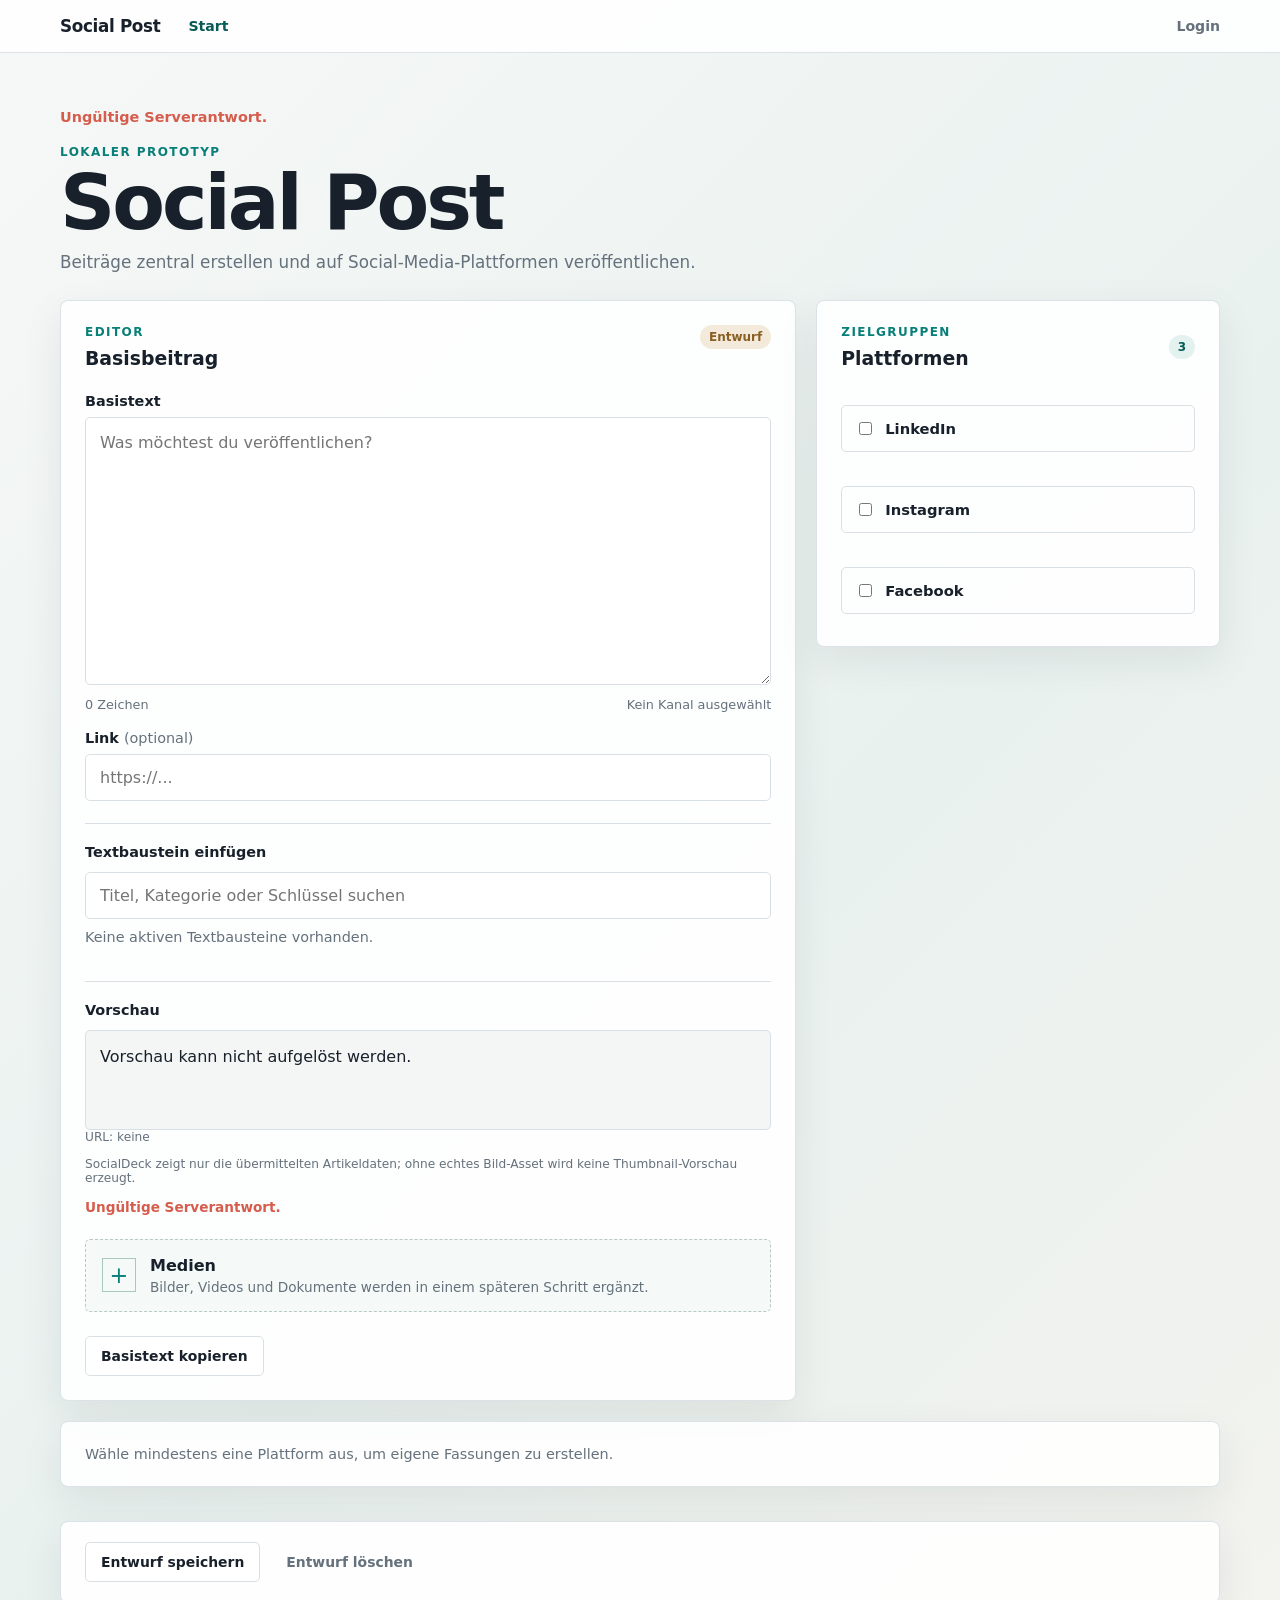
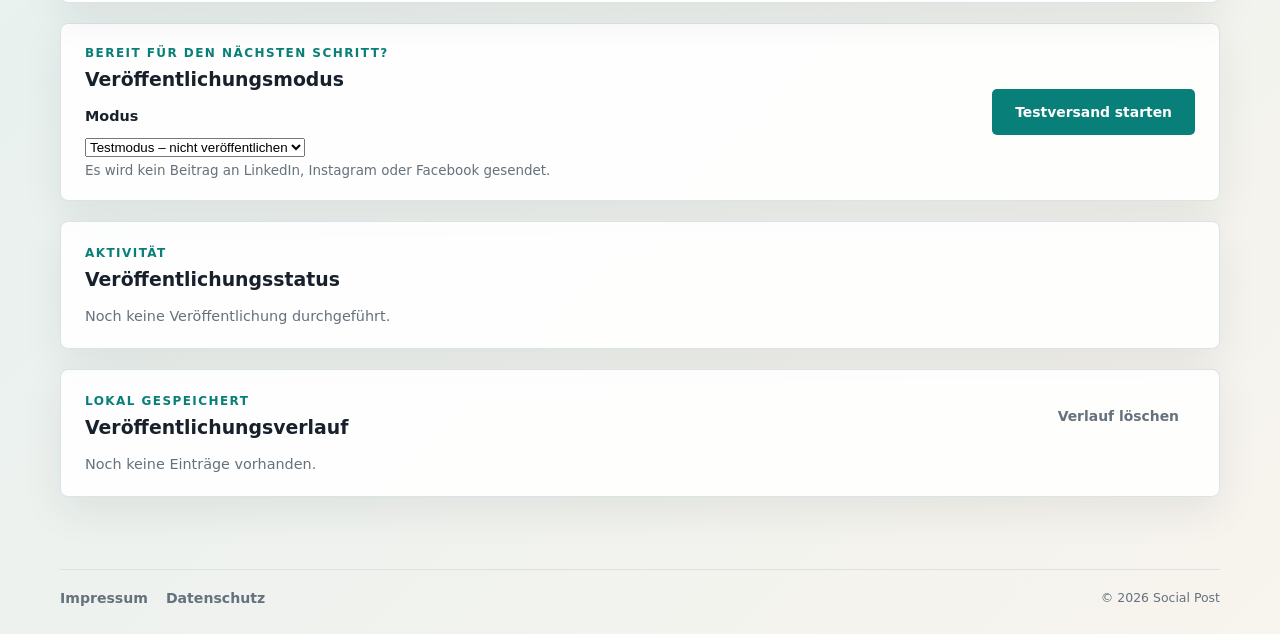
==== commit f0b3c435: "Revert multichannel editor changes" ====
--- a/public/index.html
+++ b/public/index.html
@@ -30,13 +30,7 @@
           <p>Beiträge zentral erstellen und auf Social-Media-Plattformen veröffentlichen.</p>
         </header>
         <section class="post-editor" aria-label="Beitragseditor">
-        <nav id="editor-tabs" class="editor-tabs" aria-label="Editoransichten">
-          <button class="editor-tab active" type="button" data-editor-tab="basis" aria-selected="true">Basis</button>
-          <button class="editor-tab" type="button" data-editor-tab="linkedin" aria-selected="false">LinkedIn</button>
-          <button class="editor-tab" type="button" data-editor-tab="instagram" aria-selected="false">Instagram</button>
-          <button class="editor-tab" type="button" data-editor-tab="facebook" aria-selected="false">Facebook</button>
-        </nav>
-        <article id="base-editor-panel" class="panel editor-panel base-editor" data-editor-panel="basis">
+        <article class="panel editor-panel base-editor">
           <div class="panel-heading">
             <div>
               <p class="section-kicker">Editor</p>
@@ -51,9 +45,8 @@
             <span id="provider-limit">Keine Plattform ausgewählt</span>
           </div>
 
-          <label for="post-link">Hauptlink / Link-Vorschau <span class="muted">(optional)</span></label>
-          <input id="post-link" type="url" placeholder="https://..." aria-describedby="post-link-help">
-          <p id="post-link-help" class="field-hint">Dieser Link wird – sofern die Plattform es unterstützt – als hervorgehobene Link-Vorschau verwendet. Weitere Links können direkt im Beitragstext stehen.</p>
+          <label for="post-link">Link <span class="muted">(optional)</span></label>
+          <input id="post-link" type="url" placeholder="https://...">
           <div id="link-article-fields" hidden>
             <label for="post-link-title">Link-Titel</label>
             <input id="post-link-title" type="text" maxlength="399" placeholder="Titel des verlinkten Inhalts">
@@ -89,6 +82,8 @@
           <div class="button-row editor-actions">
             <button id="copy-button" class="button button-secondary" type="button">Basistext kopieren</button>
           </div>
+        </article>
+
         </article>
 
         <section class="panel provider-panel">
@@ -103,7 +98,6 @@
           </section>
 
         <section id="platform-variants" class="platform-variants" aria-label="Plattformfassungen"></section>
-        <section id="platform-tab-empty" class="panel platform-tab-empty empty-state" hidden></section>
 
         <div class="panel editor-footer">
           <div class="button-row">
--- a/public/css/app.css
+++ b/public/css/app.css
@@ -35,9 +35,6 @@
 .panel { background: rgba(255, 255, 255, .88); border: 1px solid rgba(217, 224, 229, .9); border-radius: 8px; box-shadow: var(--shadow); }
 .workspace-grid { display: grid; grid-template-columns: minmax(0, 1.55fr) minmax(280px, .85fr); gap: 20px; align-items: start; }
 .post-editor { display: grid; grid-template-columns: minmax(0,1.55fr) minmax(280px,.85fr); gap: 20px; align-items: start; }
-.editor-tabs { display: flex; grid-column: 1/-1; gap: 4px; border-bottom: 1px solid var(--line); }
-.editor-tab { border: 0; border-bottom: 3px solid transparent; padding: 12px 16px; background: transparent; color: var(--muted); font-weight: 800; }
-.editor-tab.active { border-color: var(--teal); color: var(--teal-dark); }
 .base-editor { grid-row: span 2; }
 .post-text-blocks,.post-preview { margin-top: 22px; padding-top: 20px; border-top: 1px solid var(--line); }
 .post-text-block-list { display: grid; grid-template-columns: repeat(2,minmax(0,1fr)); gap: 8px; max-height: 240px; margin-top: 10px; overflow-y: auto; }
@@ -53,12 +50,6 @@
 .platform-variant textarea { min-height: 190px; }
 .variant-count { display: block; margin: 7px 0; color: var(--muted); font-size: .8rem; }
 .platform-variant .button-row { margin-top: 16px; }
-.platform-preview { margin-top: 20px; padding-top: 18px; border-top: 1px solid var(--line); }
-.platform-preview pre { min-height: 100px; margin: 10px 0; padding: 14px; border: 1px solid var(--line); border-radius: 5px; background: var(--wash); white-space: pre-wrap; overflow-wrap: anywhere; font: inherit; line-height: 1.5; }
-.platform-preview dl { display: grid; grid-template-columns: max-content 1fr; gap: 5px 12px; margin: 12px 0; font-size: .78rem; }
-.platform-preview dt { color: var(--muted); font-weight: 800; }
-.platform-preview dd { margin: 0; overflow-wrap: anywhere; }
-.platform-tab-empty { grid-column: 1; padding: 24px; }
 .editor-footer { display: flex; grid-column: 1/-1; align-items: center; justify-content: space-between; gap: 16px; padding: 20px 24px; }
 .editor-panel, .provider-panel, .accounts-panel, .results-panel, .history-panel { padding: 24px; }
 .panel-heading { display: flex; justify-content: space-between; align-items: flex-start; gap: 16px; margin-bottom: 24px; }
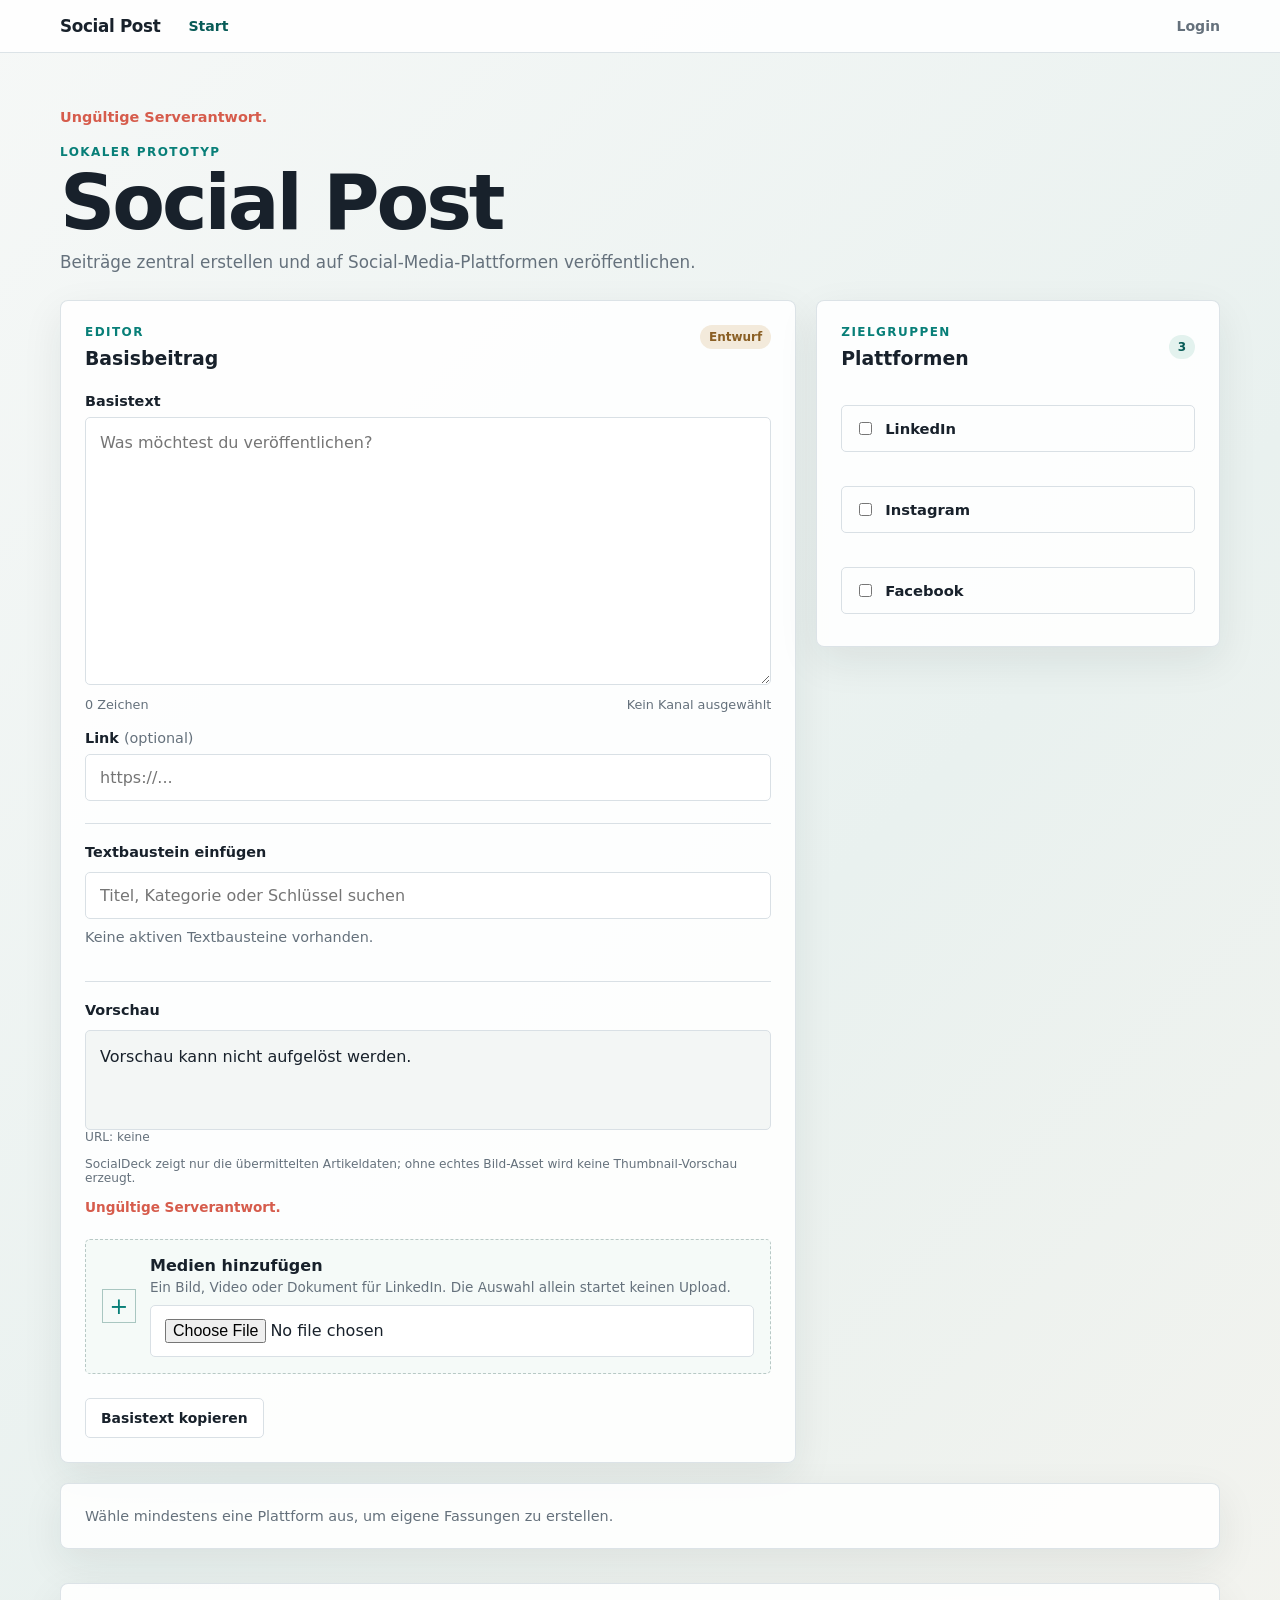
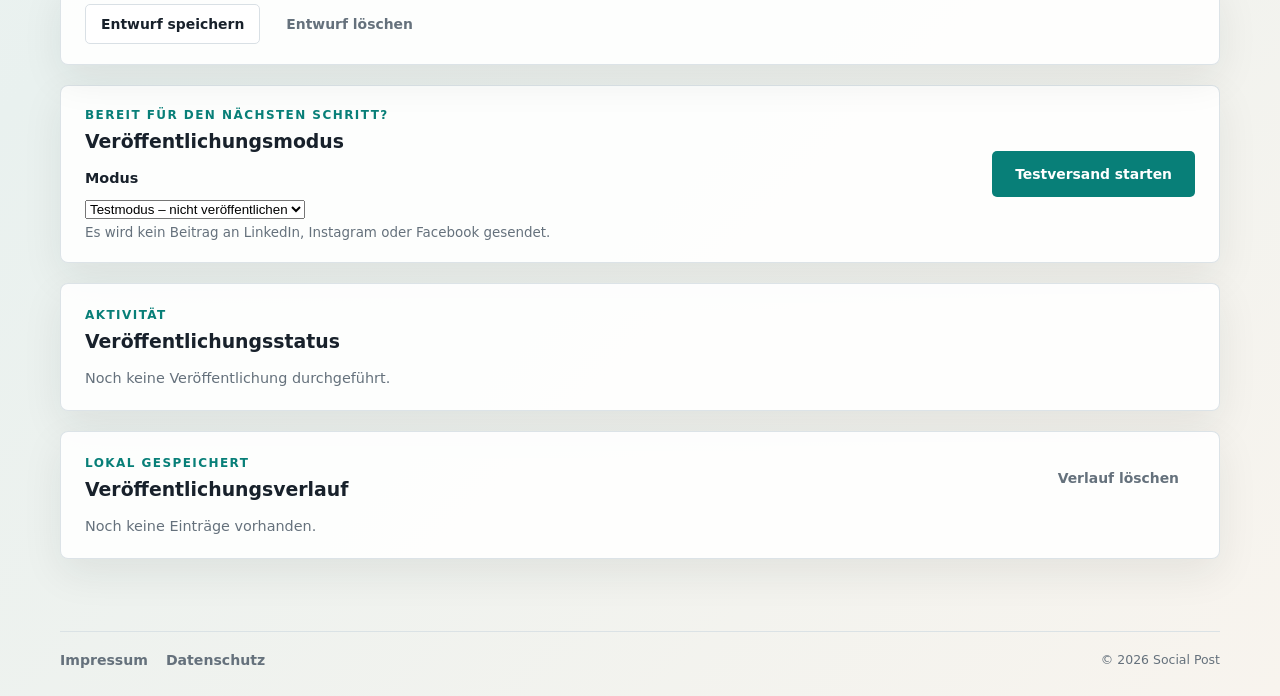
==== commit c1ef0b7f: "Add LinkedIn media publishing and fix text block editor" ====
--- a/public/index.html
+++ b/public/index.html
@@ -71,19 +71,19 @@
             <p id="post-preview-error" class="form-error" role="alert"></p>
           </section>
 
-          <div class="media-box">
+          <section class="media-box" aria-labelledby="media-heading">
             <div class="media-icon" aria-hidden="true">+</div>
-            <div>
-              <strong>Medien</strong>
-              <p>Bilder, Videos und Dokumente werden in einem späteren Schritt ergänzt.</p>
+            <div class="media-picker">
+              <strong id="media-heading">Medien hinzufügen</strong>
+              <p>Ein Bild, Video oder Dokument für LinkedIn. Die Auswahl allein startet keinen Upload.</p>
+              <input id="post-media" type="file" accept="image/jpeg,image/png,image/gif,video/mp4,application/pdf,.doc,.docx,.ppt,.pptx">
+              <div id="post-media-preview" class="media-preview" hidden><strong>Vorschau in SocialDeck</strong><div id="post-media-content"></div><button id="post-media-remove" class="button button-quiet" type="button">Entfernen</button></div>
             </div>
-          </div>
+          </section>
 
           <div class="button-row editor-actions">
             <button id="copy-button" class="button button-secondary" type="button">Basistext kopieren</button>
           </div>
-        </article>
-
         </article>
 
         <section class="panel provider-panel">
@@ -193,9 +193,9 @@
         </form>
         <form id="password-form" class="panel settings-panel admin-tab-panel" hidden>
           <div class="panel-heading compact"><div><p class="section-kicker">Sicherheit</p><h2>Admin-Konto</h2></div></div>
-          <label for="current-password">Aktuelles Passwort</label><input id="current-password" name="currentPassword" type="password" required>
-          <label for="new-password">Neues Passwort</label><input id="new-password" name="newPassword" type="password" minlength="12" maxlength="1024" required>
-          <label for="new-password-repeat">Neues Passwort wiederholen</label><input id="new-password-repeat" name="newPasswordRepeat" type="password" minlength="12" maxlength="1024" required>
+          <label for="current-password">Aktuelles Passwort</label><input id="current-password" name="currentPassword" type="password" autocomplete="current-password" required>
+          <label for="new-password">Neues Passwort</label><input id="new-password" name="newPassword" type="password" autocomplete="new-password" minlength="12" maxlength="1024" required>
+          <label for="new-password-repeat">Neues Passwort wiederholen</label><input id="new-password-repeat" name="newPasswordRepeat" type="password" autocomplete="new-password" minlength="12" maxlength="1024" required>
           <div class="button-row"><button class="button button-primary" type="submit">Passwort ändern</button></div>
         </form>
       </section>
@@ -224,7 +224,7 @@
       <dialog id="linkedin-publish-confirmation" class="publish-confirmation">
         <form method="dialog">
           <p class="section-kicker">Echte Veröffentlichung</p><h2>Dieser Beitrag wird jetzt tatsächlich auf LinkedIn veröffentlicht.</h2>
-          <dl><dt>Zielkanal</dt><dd id="linkedin-confirm-channel"></dd><dt>Anzeigename</dt><dd id="linkedin-confirm-name"></dd><dt>Endgültiger Text</dt><dd><pre id="linkedin-confirm-text"></pre></dd><dt>Link</dt><dd id="linkedin-confirm-link">Kein Link</dd><dt>Link-Titel</dt><dd id="linkedin-confirm-link-title">-</dd><dt>Link-Beschreibung</dt><dd id="linkedin-confirm-link-description">-</dd><dt>Sichtbarkeit</dt><dd><select id="linkedin-confirm-visibility"><option value="PUBLIC">Öffentlich</option><option value="CONNECTIONS">Nur Kontakte</option></select></dd></dl>
+          <dl><dt>Zielkanal</dt><dd id="linkedin-confirm-channel"></dd><dt>Anzeigename</dt><dd id="linkedin-confirm-name"></dd><dt>Endgültiger Text</dt><dd><pre id="linkedin-confirm-text"></pre></dd><dt>Medium</dt><dd id="linkedin-confirm-media">Kein Medium</dd><dt>Link</dt><dd id="linkedin-confirm-link">Kein Link</dd><dt>Link-Titel</dt><dd id="linkedin-confirm-link-title">-</dd><dt>Link-Beschreibung</dt><dd id="linkedin-confirm-link-description">-</dd><dt>Sichtbarkeit</dt><dd><select id="linkedin-confirm-visibility"><option value="PUBLIC">Öffentlich</option><option value="CONNECTIONS">Nur Kontakte</option></select></dd></dl>
           <div class="button-row"><button class="button button-quiet" value="cancel">Abbrechen</button><button id="linkedin-confirm-publish" class="button button-primary" value="default">Jetzt auf LinkedIn veröffentlichen</button></div>
         </form>
       </dialog>
--- a/public/css/app.css
+++ b/public/css/app.css
@@ -63,6 +63,10 @@
 .media-box { display: flex; align-items: center; gap: 14px; margin-top: 20px; padding: 16px; border: 1px dashed #b8c9c6; background: #f5faf8; border-radius: 5px; }
 .media-box p { margin: 4px 0 0; color: var(--muted); font-size: .85rem; }
 .media-icon { display: grid; width: 34px; height: 34px; place-items: center; border: 1px solid #a9c6c1; color: var(--teal); font-size: 1.4rem; }
+.media-picker { flex: 1; min-width: 0; }
+.media-picker input[type=file] { margin-top: 10px; }
+.media-preview { margin-top: 12px; padding: 12px; border: 1px solid var(--border); background: #fff; }
+.media-preview img,.media-preview video { display: block; max-width: 100%; max-height: 240px; margin: 10px 0; }
 .button-row { display: flex; flex-wrap: wrap; gap: 10px; }
 .editor-actions { margin-top: 24px; }
 .button { border: 1px solid transparent; border-radius: 5px; padding: 11px 15px; font-weight: 750; font-size: .87rem; transition: transform .15s, background .15s, border-color .15s; }
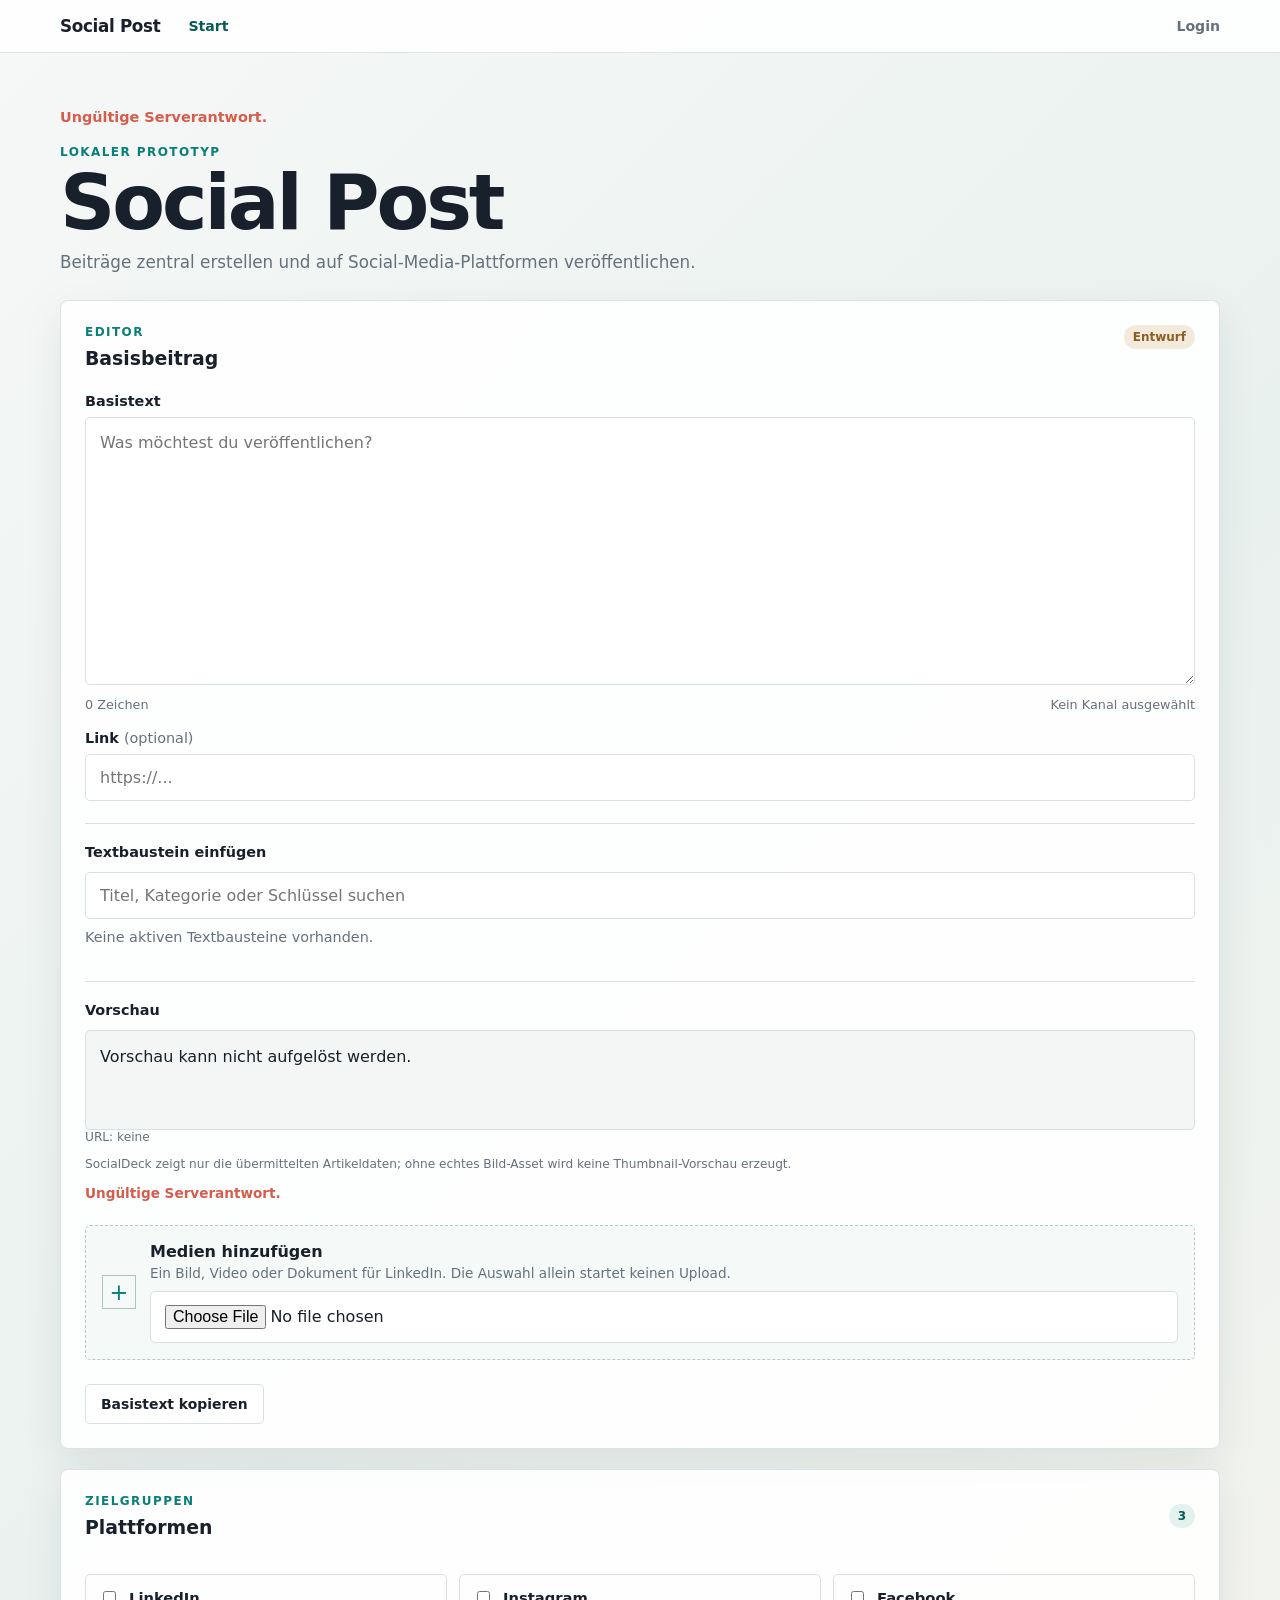
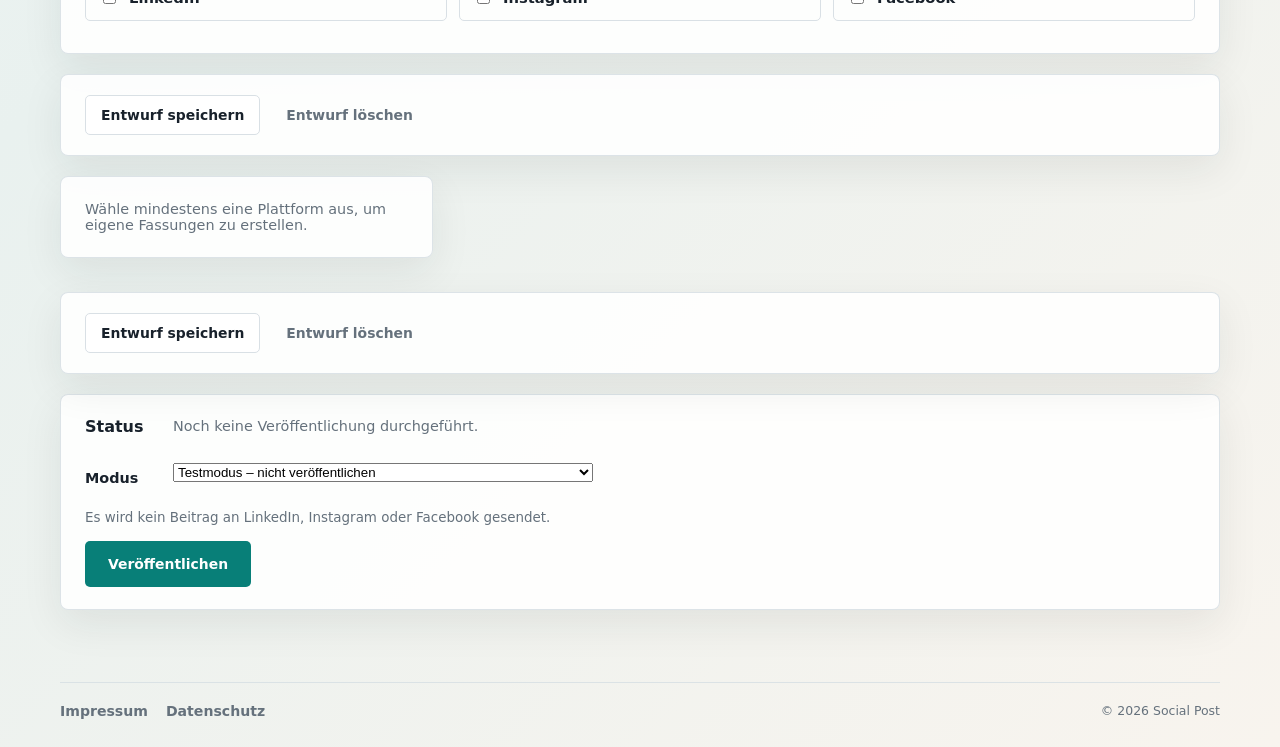
==== commit fd8523c5: "Add campaign engagement workflow" ====
--- a/public/index.html
+++ b/public/index.html
@@ -12,6 +12,7 @@
       <nav class="main-nav" aria-label="Hauptnavigation">
         <a href="#/" data-route-link="home">Start</a>
         <a href="#/beitraege" data-route-link="posts" hidden>Beiträge</a>
+        <a href="#/kampagne" data-route-link="campaign" hidden>Kampagne</a>
         <a href="#/admin" data-route-link="admin" hidden>Admin</a>
       </nav>
       <div class="session-nav">
@@ -22,6 +23,8 @@
     </header>
     <main class="app-shell">
       <div id="message" class="message" role="status" aria-live="polite"></div>
+
+      <section id="campaign-view" data-view="campaign" hidden><header class="page-header"><h1>Kampagne</h1><p>Relevante Beiträge auswählen und individuelle Antworten vorbereiten.</p></header><div id="campaign-root"></div></section>
 
       <section id="home-view" data-view="home">
         <header class="page-header">
@@ -97,16 +100,45 @@
             <div id="provider-list" class="provider-list"></div>
           </section>
 
+        <div class="panel editor-footer draft-actions-row" data-layout-block="draft-actions-before">
+          <div class="button-row">
+            <button id="save-button" class="button button-secondary" type="button" data-draft-action="save">Entwurf speichern</button>
+            <button id="delete-button" class="button button-quiet" type="button" data-draft-action="delete">Entwurf löschen</button>
+          </div>
+        </div>
+
         <section id="platform-variants" class="platform-variants" aria-label="Plattformfassungen"></section>
 
-        <div class="panel editor-footer">
+        <div class="panel editor-footer draft-actions-row" data-layout-block="draft-actions-after">
           <div class="button-row">
-            <button id="save-button" class="button button-secondary" type="button">Entwurf speichern</button>
-            <button id="delete-button" class="button button-quiet" type="button">Entwurf löschen</button>
-          </div>
-          <span id="draft-status" class="muted"></span>
-        </div>
+            <button class="button button-secondary" type="button" data-draft-action="save">Entwurf speichern</button>
+            <button class="button button-quiet" type="button" data-draft-action="delete">Entwurf löschen</button>
+          </div>
+        </div>
+        <span id="draft-status" class="visually-hidden" aria-live="polite"></span>
         </section>
+
+        <section class="panel publish-bar" data-layout-block="publishing">
+          <div class="publishing-row publishing-status-row"><strong>Status</strong><div id="publish-results" class="results-list empty-state">Noch keine Veröffentlichung durchgeführt.</div></div>
+          <div class="publishing-row"><label for="publish-mode">Modus</label><select id="publish-mode"><option value="mock" selected>Testmodus – nicht veröffentlichen</option><option value="linkedin-live">Echter LinkedIn-Test</option></select></div>
+          <p id="publish-mode-hint" class="muted">Es wird kein Beitrag an LinkedIn, Instagram oder Facebook gesendet.</p>
+          <button id="publish-button" class="button button-primary" type="button">Veröffentlichen</button>
+        </section>
+
+        <div hidden aria-hidden="true"><button id="clear-history-button" type="button"></button><div id="history-list"></div></div>
+
+        <dialog id="platform-variant-dialog" class="platform-variant-dialog" aria-labelledby="platform-variant-dialog-title">
+          <div class="platform-variant-dialog-shell">
+            <header class="platform-variant-dialog-header">
+              <div><p class="section-kicker">Plattformfassung</p><h2 id="platform-variant-dialog-title"></h2></div>
+              <div class="button-row">
+                <button id="platform-variant-minimize" class="icon-button" type="button" aria-label="Plattformfassung verkleinern" title="Verkleinern">↙</button>
+                <button id="platform-variant-close" class="icon-button" type="button" aria-label="Plattformfassung schließen" title="Schließen">×</button>
+              </div>
+            </header>
+            <div id="platform-variant-dialog-content" class="platform-variant-dialog-content"></div>
+          </div>
+        </dialog>
       </section>
 
       <section id="posts-view" class="standalone-view" data-view="posts" hidden>
@@ -193,6 +225,7 @@
         </form>
         <form id="password-form" class="panel settings-panel admin-tab-panel" hidden>
           <div class="panel-heading compact"><div><p class="section-kicker">Sicherheit</p><h2>Admin-Konto</h2></div></div>
+          <label class="visually-hidden" for="password-username">Benutzername</label><input id="password-username" class="visually-hidden" name="username" autocomplete="username" value="admin" readonly tabindex="-1">
           <label for="current-password">Aktuelles Passwort</label><input id="current-password" name="currentPassword" type="password" autocomplete="current-password" required>
           <label for="new-password">Neues Passwort</label><input id="new-password" name="newPassword" type="password" autocomplete="new-password" minlength="12" maxlength="1024" required>
           <label for="new-password-repeat">Neues Passwort wiederholen</label><input id="new-password-repeat" name="newPasswordRepeat" type="password" autocomplete="new-password" minlength="12" maxlength="1024" required>
@@ -208,17 +241,6 @@
       <section id="privacy-view" class="standalone-view legal-view" data-view="privacy" hidden>
         <p class="section-kicker">Rechtliches</p><h1>Datenschutz</h1>
         <div id="privacy-content" class="legal-content"></div>
-      </section>
-
-      <section class="publish-bar panel" data-view="home">
-        <div>
-          <p class="section-kicker">Bereit für den nächsten Schritt?</p>
-          <h2>Veröffentlichungsmodus</h2>
-          <label for="publish-mode">Modus</label>
-          <select id="publish-mode"><option value="mock" selected>Testmodus – nicht veröffentlichen</option><option value="linkedin-live">Echter LinkedIn-Test</option></select>
-          <p id="publish-mode-hint" class="muted">Es wird kein Beitrag an LinkedIn, Instagram oder Facebook gesendet.</p>
-        </div>
-        <button id="publish-button" class="button button-primary" type="button">Testversand starten</button>
       </section>
 
       <dialog id="linkedin-publish-confirmation" class="publish-confirmation">
@@ -229,26 +251,6 @@
         </form>
       </dialog>
 
-      <section class="panel results-panel" data-view="home">
-        <div class="panel-heading compact">
-          <div>
-            <p class="section-kicker">Aktivität</p>
-            <h2>Veröffentlichungsstatus</h2>
-          </div>
-        </div>
-        <div id="publish-results" class="results-list empty-state">Noch keine Veröffentlichung durchgeführt.</div>
-      </section>
-
-      <section class="panel history-panel" data-view="home">
-        <div class="panel-heading compact">
-          <div>
-            <p class="section-kicker">Lokal gespeichert</p>
-            <h2>Veröffentlichungsverlauf</h2>
-          </div>
-          <button id="clear-history-button" class="button button-quiet" type="button">Verlauf löschen</button>
-        </div>
-        <div id="history-list" class="history-list empty-state">Noch keine Einträge vorhanden.</div>
-      </section>
     </main>
     <footer class="site-footer"><div><a href="#/impressum">Impressum</a><a href="#/datenschutz">Datenschutz</a></div><span>© <span id="current-year"></span> Social Post</span></footer>
     <script type="module" src="js/app.js?v=central-post-editor"></script>
--- a/public/css/app.css
+++ b/public/css/app.css
@@ -12,6 +12,8 @@
   --shadow: 0 14px 40px rgba(24, 33, 43, 0.08);
   font-family: Inter, ui-sans-serif, system-ui, -apple-system, BlinkMacSystemFont, "Segoe UI", sans-serif;
 }
+
+.visually-hidden { position: absolute !important; width: 1px !important; height: 1px !important; padding: 0 !important; margin: -1px !important; overflow: hidden !important; clip: rect(0, 0, 0, 0) !important; white-space: nowrap !important; border: 0 !important; }
 
 * { box-sizing: border-box; }
 body { min-height: 100vh; margin: 0; color: var(--ink); background: linear-gradient(135deg, #f6f8f7 0%, #e9f1ef 48%, #f8f4ee 100%); }
@@ -34,8 +36,8 @@
 .page-header > p:last-child { color: var(--muted); font-size: 1.05rem; }
 .panel { background: rgba(255, 255, 255, .88); border: 1px solid rgba(217, 224, 229, .9); border-radius: 8px; box-shadow: var(--shadow); }
 .workspace-grid { display: grid; grid-template-columns: minmax(0, 1.55fr) minmax(280px, .85fr); gap: 20px; align-items: start; }
-.post-editor { display: grid; grid-template-columns: minmax(0,1.55fr) minmax(280px,.85fr); gap: 20px; align-items: start; }
-.base-editor { grid-row: span 2; }
+.post-editor { display: grid; grid-template-columns: minmax(0,1fr); gap: 20px; align-items: start; }
+.base-editor { grid-row: auto; }
 .post-text-blocks,.post-preview { margin-top: 22px; padding-top: 20px; border-top: 1px solid var(--line); }
 .post-text-block-list { display: grid; grid-template-columns: repeat(2,minmax(0,1fr)); gap: 8px; max-height: 240px; margin-top: 10px; overflow-y: auto; }
 .post-text-block { display: grid; gap: 2px; padding: 10px; border: 1px solid var(--line); border-radius: 5px; background: white; color: var(--ink); text-align: left; }
@@ -44,13 +46,35 @@
 .post-text-block small,.field-hint { color: var(--muted); font-size: .76rem; }
 .post-preview pre { min-height: 100px; margin: 12px 0 0; padding: 14px; border: 1px solid var(--line); border-radius: 5px; background: var(--wash); white-space: pre-wrap; overflow-wrap: anywhere; font: inherit; line-height: 1.5; }
 #post-text-block-admin-action { margin-top: 10px; }
-.platform-variants { display: grid; grid-column: 1/-1; grid-template-columns: repeat(auto-fit,minmax(310px,1fr)); gap: 20px; }
+.platform-variants { display: grid; grid-template-columns: repeat(3,minmax(0,1fr)); gap: 20px; min-width: 0; }
 .platform-variants > .empty-state { padding: 24px; }
-.platform-variant { padding: 22px; }
+.platform-variant { min-width: 0; padding: 22px; }
 .platform-variant textarea { min-height: 190px; }
 .variant-count { display: block; margin: 7px 0; color: var(--muted); font-size: .8rem; }
 .platform-variant .button-row { margin-top: 16px; }
-.editor-footer { display: flex; grid-column: 1/-1; align-items: center; justify-content: space-between; gap: 16px; padding: 20px 24px; }
+.variant-head-actions { display: flex; align-items: center; gap: 8px; }
+.icon-button { display: grid; width: 38px; height: 38px; flex: 0 0 auto; place-items: center; border: 1px solid var(--line); border-radius: 5px; background: white; color: var(--ink); font-size: 1.25rem; line-height: 1; }
+.icon-button:hover { border-color: var(--teal); color: var(--teal-dark); }
+.platform-variant-preview-wrap { margin-top: 16px; }
+.platform-variant-preview { min-height: 90px; margin-top: 8px; padding: 14px; border: 1px solid var(--line); border-radius: 5px; background: var(--wash); white-space: pre-wrap; overflow-wrap: anywhere; font: inherit; line-height: 1.5; }
+.platform-variant-placeholder { min-height: 420px; border: 1px dashed var(--line); border-radius: 8px; background: rgba(255,255,255,.35); }
+.platform-variant-dialog { width: 94vw; max-width: none; height: 94vh; max-height: none; margin: auto; padding: 0; border: 0; border-radius: 10px; background: var(--paper); box-shadow: 0 20px 80px rgba(20,35,45,.35); }
+.platform-variant-dialog::backdrop { background: rgba(20,35,45,.68); }
+.platform-variant-dialog-shell { display: grid; grid-template-rows: auto minmax(0,1fr); height: 100%; padding: 24px; }
+.platform-variant-dialog-header { display: flex; align-items: center; justify-content: space-between; gap: 20px; padding-bottom: 18px; border-bottom: 1px solid var(--line); }
+.platform-variant-dialog-header h2 { margin: 2px 0 0; }
+.platform-variant-dialog-content { min-height: 0; overflow: auto; padding-top: 20px; }
+.platform-variant-dialog-content .platform-variant { display: grid; grid-template-columns: minmax(0,1.25fr) minmax(280px,.75fr); grid-template-rows: auto minmax(0,1fr) auto auto; gap: 0 24px; min-height: 100%; padding: 0; border: 0; background: transparent; box-shadow: none; }
+.platform-variant-dialog-content .platform-variant > .panel-heading { display: none; }
+.platform-variant-dialog-content .platform-variant textarea { min-height: 55vh; grid-column: 1; grid-row: 2; }
+.platform-variant-dialog-content .variant-count { grid-column: 1; grid-row: 3; }
+.platform-variant-dialog-content .platform-variant-preview-wrap { grid-column: 2; grid-row: 2 / span 2; margin-top: 0; }
+.platform-variant-dialog-content .platform-variant-preview { min-height: 55vh; }
+.platform-variant-dialog-content .field-hint { grid-column: 1/-1; }
+.platform-variant-dialog-content .button-row { grid-column: 1/-1; }
+.variant-overlay-open { overflow: hidden; }
+.editor-footer { display: flex; align-items: center; gap: 16px; padding: 20px 24px; }
+.draft-actions-row .button-row { width: 100%; }
 .editor-panel, .provider-panel, .accounts-panel, .results-panel, .history-panel { padding: 24px; }
 .panel-heading { display: flex; justify-content: space-between; align-items: flex-start; gap: 16px; margin-bottom: 24px; }
 .panel-heading.compact { margin-bottom: 18px; align-items: center; }
@@ -80,21 +104,26 @@
 .side-column { display: grid; gap: 20px; }
 .count-badge, .status-badge { border-radius: 999px; padding: 5px 9px; background: #e3f2ee; color: var(--teal-dark); font-size: .75rem; font-weight: 800; }
 .status-badge { background: #f3eadb; color: #8a5f24; }
-.provider-list { display: grid; gap: 8px; }
+.provider-list { display: grid; grid-template-columns: repeat(3,minmax(0,1fr)); gap: 12px; }
 .provider-option { display: flex; align-items: center; gap: 10px; padding: 13px; border: 1px solid var(--line); border-radius: 5px; }
 .provider-option:has(input:checked) { border-color: var(--teal); background: #f0f8f5; }
 .provider-option input { width: auto; accent-color: var(--teal); }
 .provider-option strong { font-size: .92rem; }
 .provider-option small { margin-left: auto; color: var(--muted); font-size: .74rem; }
-.provider-channel-group { display: grid; gap: 8px; margin: 0; padding: 0; border: 0; }
+.provider-channel-group { display: grid; align-content: start; gap: 8px; min-width: 0; margin: 0; padding: 13px; border: 1px solid var(--line); border-radius: 5px; }
 .provider-channel-group legend { margin-bottom: 6px; color: var(--teal-dark); font-size: .82rem; font-weight: 800; }
+.provider-channel-group .provider-option { padding: 8px 0; border: 0; background: transparent; }
 .capabilities { margin-top: 24px; padding-top: 20px; border-top: 1px solid var(--line); }
 .capabilities ul { display: grid; grid-template-columns: 1fr 1fr; gap: 9px; padding: 0; margin: 0; list-style: none; }
 .capabilities li { color: var(--muted); font-size: .84rem; }
 .capabilities li::before { content: "✓"; margin-right: 7px; color: var(--success); font-weight: 800; }
 .accounts-panel .button { margin-top: 8px; }
-.publish-bar { display: flex; justify-content: space-between; align-items: center; gap: 24px; margin-top: 20px; padding: 22px 24px; }
-.publish-bar p:last-child { margin: 6px 0 0; font-size: .84rem; }
+.publish-bar { display: grid; gap: 16px; margin-top: 20px; padding: 22px 24px; min-width: 0; }
+.publishing-row { display: flex; align-items: center; gap: 16px; min-width: 0; }
+.publishing-row > strong,.publishing-row > label { flex: 0 0 72px; }
+.publishing-status-row .results-list { flex: 1; min-width: 0; }
+.publish-bar > .button { justify-self: start; }
+.publish-bar > p { margin: 0; font-size: .84rem; }
 .results-panel, .history-panel { margin-top: 20px; }
 .message { min-height: 22px; margin-bottom: 14px; font-size: .9rem; font-weight: 700; }
 .message:empty { visibility: hidden; }
@@ -132,7 +161,7 @@
 .channel-item strong { color: var(--ink); font-size: .88rem; }
 .channel-list .field-hint { margin: 0; color: var(--muted); font-size: .78rem; }
 .provider-form .button-row { margin-top: 18px; }
-.publish-bar select { margin-top: 6px; }
+.publish-bar select { width: min(100%,420px); margin: 0; }
 .publish-confirmation { width: min(680px,calc(100% - 32px)); border: 0; border-radius: 8px; padding: 26px; box-shadow: 0 18px 70px rgba(20,35,45,.28); }
 .publish-confirmation::backdrop { background: rgba(20,35,45,.62); }
 .publish-confirmation dl { display: grid; grid-template-columns: 130px 1fr; gap: 10px 16px; margin: 22px 0; }
@@ -193,4 +222,28 @@
 .result-item p, .history-item p { margin: 3px 0 0; color: var(--muted); font-size: .83rem; }
 .result-item .result-status, .history-status { color: var(--success); font-size: .8rem; font-weight: 800; text-align: right; }
 .history-item time { color: var(--muted); font-size: .78rem; }
-@media (max-width: 760px) { .topbar { flex-wrap: wrap; gap: 14px 20px; } .session-nav { margin-left: auto; } .app-shell { padding-top: 32px; } .workspace-grid,.post-editor { grid-template-columns: 1fr; } .base-editor { grid-row: auto; } .post-text-block-list { grid-template-columns: 1fr; } .platform-variants,.editor-footer { grid-column: auto; } .editor-footer { align-items: stretch; flex-direction: column; } .publish-bar { align-items: stretch; flex-direction: column; } .publish-bar .button { width: 100%; } .field-meta { align-items: flex-start; flex-direction: column; gap: 3px; } .result-item, .history-item, .post-list-item { grid-template-columns: 1fr; } .result-item .result-status, .history-status { text-align: left; } .site-footer { align-items: flex-start; flex-direction: column; } .admin-tabs { overflow-x: auto; } .admin-tab { white-space: nowrap; } .text-block-layout { grid-template-columns: 1fr; } .text-block-editor { position: static; } .text-block-list { max-height: 360px; } .text-block-options, .email-settings-grid { grid-template-columns: 1fr; gap: 0; } }
+@media (max-width: 1050px) and (min-width: 761px) { .provider-list,.platform-variants { grid-template-columns: repeat(2,minmax(0,1fr)); } }
+@media (max-width: 760px) { .topbar { flex-wrap: wrap; gap: 14px 20px; } .session-nav { margin-left: auto; } .app-shell { padding-top: 32px; } .workspace-grid,.post-editor { grid-template-columns: 1fr; } .base-editor { grid-row: auto; } .post-text-block-list { grid-template-columns: 1fr; } .platform-variants,.editor-footer { grid-column: auto; } .editor-footer { align-items: stretch; flex-direction: column; } .publishing-row { align-items: flex-start; flex-wrap: wrap; } .publishing-row > strong,.publishing-row > label { flex-basis: 100%; } .publish-bar select { width: 100%; max-width: 100%; } .publish-bar .button { width: 100%; } .field-meta { align-items: flex-start; flex-direction: column; gap: 3px; } .result-item, .history-item, .post-list-item { grid-template-columns: 1fr; } .result-item .result-status, .history-status { text-align: left; } .site-footer { align-items: flex-start; flex-direction: column; } .admin-tabs { overflow-x: auto; } .admin-tab { white-space: nowrap; } .text-block-layout { grid-template-columns: 1fr; } .text-block-editor { position: static; } .text-block-list { max-height: 360px; } .text-block-options, .email-settings-grid { grid-template-columns: 1fr; gap: 0; } }
+@media (max-width: 760px) { .provider-list,.platform-variants { grid-template-columns: minmax(0,1fr); } .provider-option small { margin-left: 0; } .platform-variant-dialog { width: 100vw; height: 100vh; border-radius: 0; } .platform-variant-dialog-shell { padding: 16px; } .platform-variant-dialog-content .platform-variant { grid-template-columns: minmax(0,1fr); grid-template-rows: auto; gap: 16px; } .platform-variant-dialog-content .platform-variant textarea,.platform-variant-dialog-content .variant-count,.platform-variant-dialog-content .platform-variant-preview-wrap,.platform-variant-dialog-content .field-hint,.platform-variant-dialog-content .button-row { grid-column: 1; grid-row: auto; } .platform-variant-dialog-content .platform-variant textarea,.platform-variant-dialog-content .platform-variant-preview { min-height: 38vh; } }
+
+/* Campaign module: independent from the post editor. */
+.campaign-shell { border:0; padding:0; margin:0; min-width:0; display:grid; gap:1.25rem; }
+.campaign-shell > .panel { display:grid; gap:.75rem; }
+.campaign-filters,.campaign-platforms { display:flex; flex-wrap:wrap; gap:1rem; }
+.campaign-filters > label { flex:1 1 150px; }
+.campaign-feed-list { display:grid; grid-template-columns:repeat(auto-fit,minmax(min(100%,310px),1fr)); gap:1rem; max-height:650px; overflow:auto; }
+.campaign-feed-card { border:1px solid var(--border,#d8dee9); padding:1rem; border-radius:12px; }
+.campaign-targets { display:grid; gap:1rem; }
+.campaign-target { display:grid; grid-template-columns:minmax(0,1fr) minmax(0,1fr); gap:1.5rem; }
+.campaign-reply { display:grid; gap:.75rem; min-width:0; }
+.campaign-original { min-width:0; overflow-wrap:anywhere; }
+.campaign-excerpt { white-space:pre-wrap; overflow-wrap:anywhere; font:inherit; }
+.campaign-disabled { opacity:.65; }
+.campaign-warning { padding:1rem; background:#fff3d5; color:#684500; border-left:4px solid #c47b00; border-radius:6px; }
+.campaign-overlay,.campaign-review,.campaign-manual { width:min(1100px,94vw); max-height:90dvh; overflow:auto; border:0; border-radius:16px; padding:1.5rem; }
+.campaign-manual { width:min(650px,94vw); }
+.campaign-review details { padding:1rem 0; border-bottom:1px solid #d8dee9; }
+.campaign-review::backdrop,.campaign-overlay::backdrop,.campaign-manual::backdrop { background:#10182899; }
+#campaign-root input[type=checkbox] { width:auto; margin-left:.6rem; }
+#campaign-root textarea { width:100%; box-sizing:border-box; }
+@media(max-width:720px) { .campaign-target { grid-template-columns:1fr; } }
